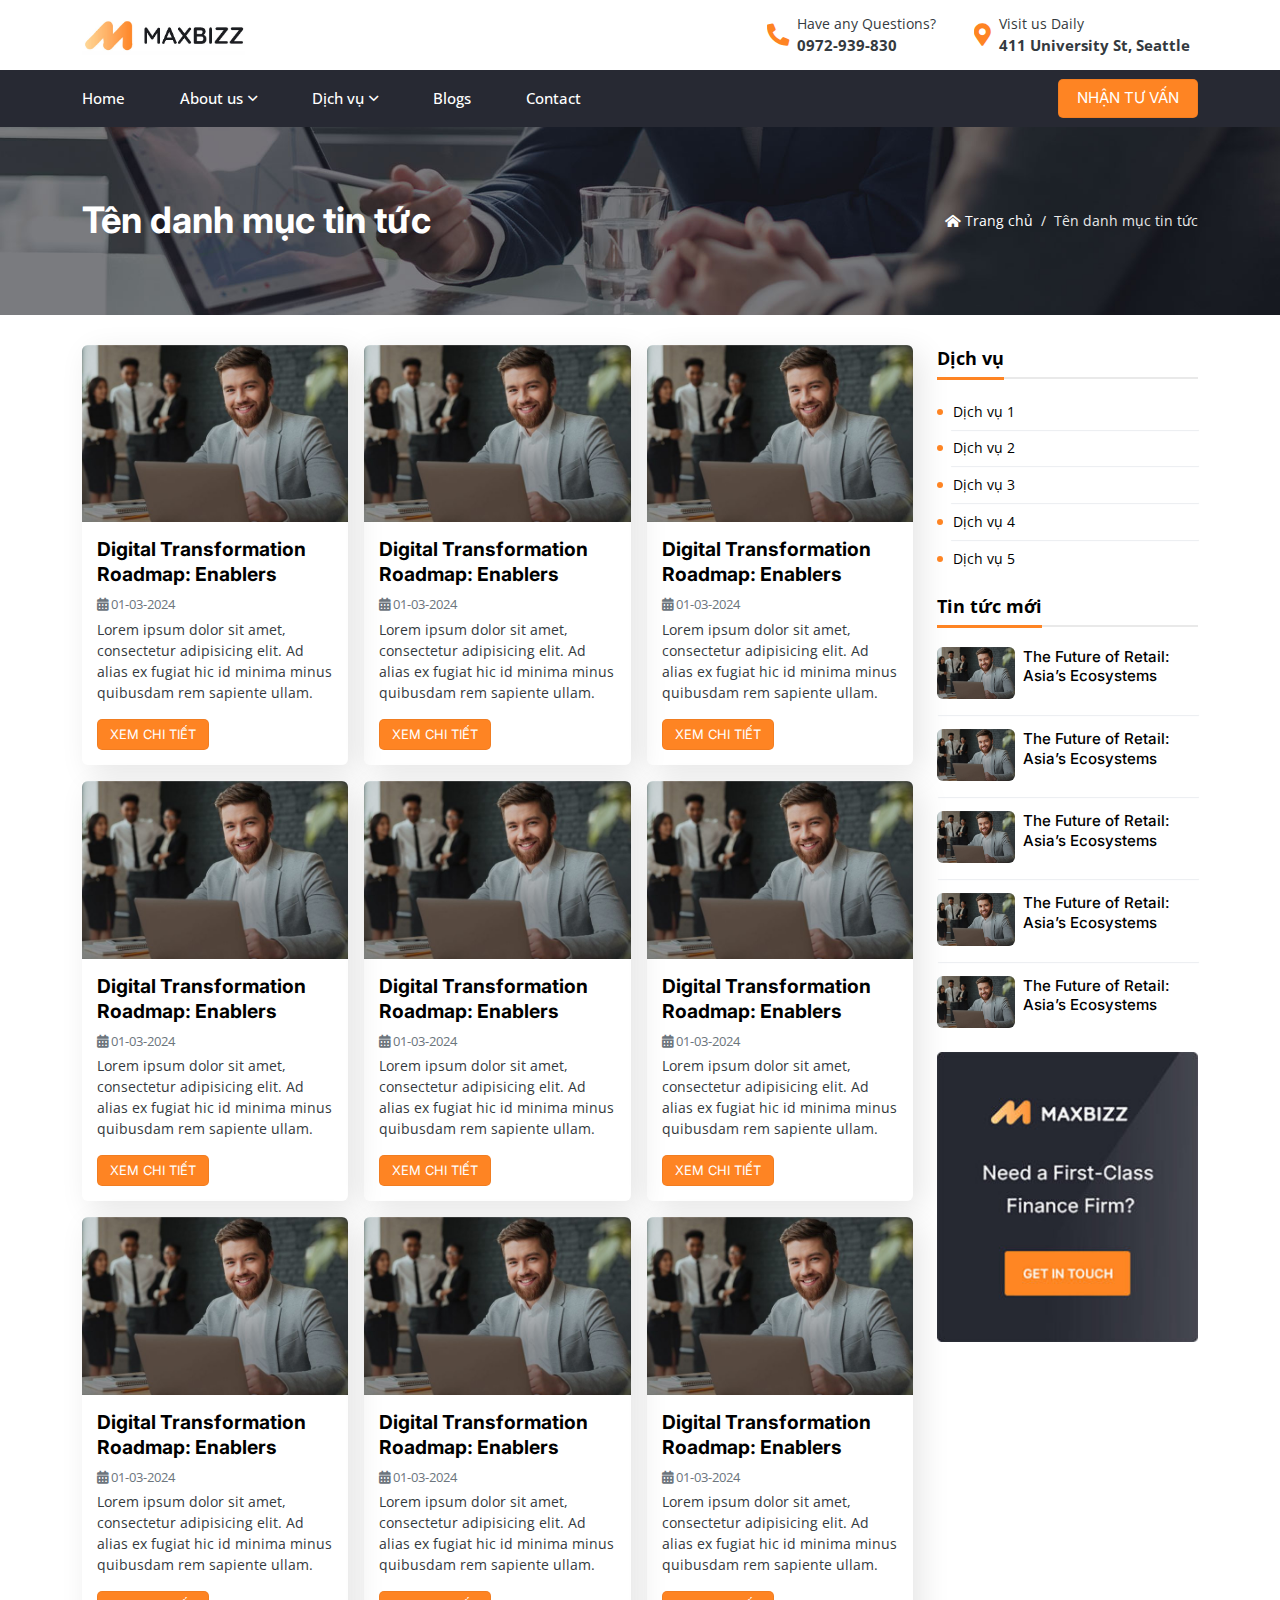
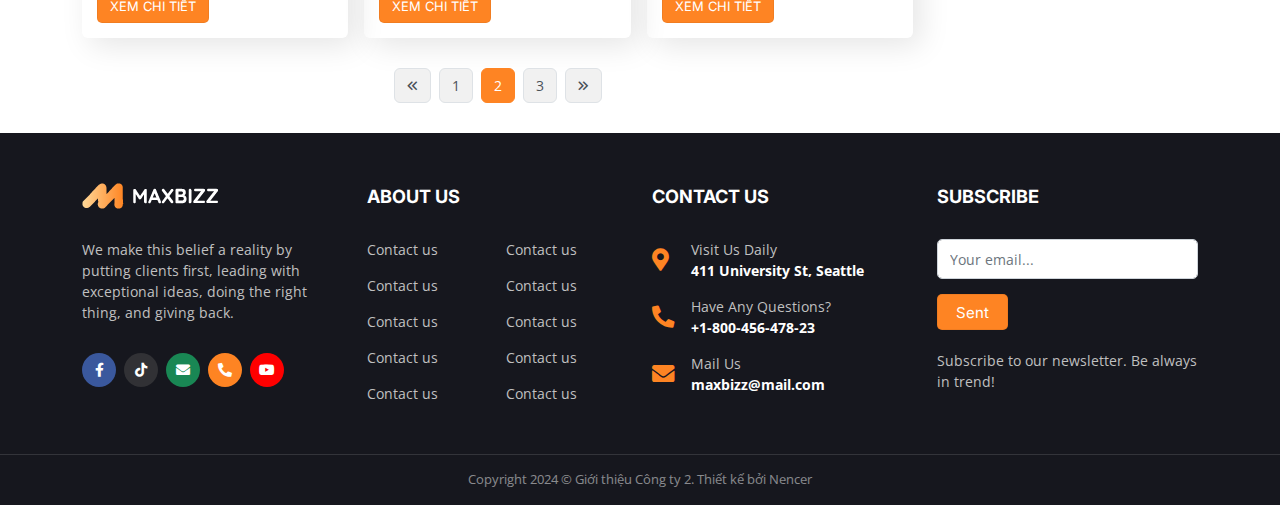
==== danh-muc-tin-tuc.html @ bd9cc983 "Update" ====
<!DOCTYPE html>
<html lang="vi" xmlns="http://www.w3.org/1999/html">
<head>
    <meta charset="UTF-8">
    <meta name="viewport"
          content="width=device-width, user-scalable=no, initial-scale=1.0, maximum-scale=1.0, minimum-scale=1.0">

    <title>Giới thiệu doanh nghiệp</title>
    <meta name="description" content="Giới thiệu doanh nghiệp">
    <meta name="author" content="">

    <meta property="og:title" content="Giới thiệu doanh nghiệp">
    <meta property="og:type" content="website">
    <meta property="og:url" content="">
    <meta property="og:description" content="Giới thiệu doanh nghiệp">
    <meta property="og:image" content="./assets/images/logo.png">

    <link rel="preconnect" href="https://fonts.googleapis.com">
    <link rel="preconnect" href="https://fonts.gstatic.com" crossorigin>
    <link href="https://fonts.googleapis.com/css2?family=Inter:wght@400;700&family=Open+Sans:ital,wght@0,300..800;1,300..800&display=swap"
          rel="stylesheet">


    <link rel="icon" href="./assets/images/favicon.png">
    <link rel="apple-touch-icon" href="./assets/images/favicon.png">
    <link rel="stylesheet" href="./assets/plugins/bootstrap/css/bootstrap.min.css">
    <link rel="stylesheet" href="./assets/plugins/swiper/swiper-bundle.min.css">
    <link rel="stylesheet" href="./assets/plugins/fancybox/fancybox.min.css">
    <link rel="stylesheet" href="./assets/fonts/fontawesome/css/all.min.css">
    <link rel="stylesheet" href="./assets/css/base.css">
    <link rel="stylesheet" href="./assets/css/style.css">
    <link rel="stylesheet" href="./assets/css/responsive.css">

    <style>
        :root {
            --primary-color: #fe8423;
            --primary-hover: #e0741e;
            --primary-rgb: 254, 132, 35;
        }
    </style>
</head>
<body>

<div id="header" class="header">
    <div class="header-top">
        <div class="container">
            <div class="header-inner">
                <div class="header-logo">
                    <a href="" class="d-inline-block align-middle">
                        <img src="./assets/images/logo.jpg" height="40px" class="mw-100" alt="">
                    </a>
                </div>
                <div class="header-contact">
                    <div class="header-contact_item position-relative overflow-hidden">
                        <div class="header-contact_item__icon">
                            <i class="fas fa-phone-alt"></i>
                        </div>
                        <div class="header-contact_item__content">
                            <div class="header-content_item__text">
                                Have any Questions?
                            </div>
                            <div class="header-content_item__title">
                                0972-939-830
                            </div>
                        </div>
                        <a href="" class="stretched-link"></a>
                    </div>
                    <div class="header-contact_item position-relative overflow-hidden">
                        <div class="header-contact_item__icon">
                            <i class="fas fa-map-marker-alt"></i>
                        </div>
                        <div class="header-contact_item__content">
                            <div class="header-content_item__text">
                                Visit us Daily
                            </div>
                            <div class="header-content_item__title">
                                411 University St, Seattle
                            </div>
                        </div>
                        <a href="" class="stretched-link"></a>
                    </div>
                </div>
                <div class="header-hamburger d-flex d-lg-none">
                    <button type="button" class="hamburger-button" id="hamburger-button">
                        <span></span>
                        <span></span>
                        <span></span>
                        <span></span>
                    </button>
                </div>
            </div>
        </div>
    </div>
    <div class="header-bottom">
        <div class="container">
            <div class="hstack justify-content-between">
                <div id="header-navigation" class="header-navigation">
                    <ul>
                        <li>
                            <a href="">Home</a>
                        </li>
                        <li>
                            <a href="">
                                About us
                                <i class="far fa-angle-down"></i>
                            </a>
                            <ul>
                                <li>
                                    <a href="">Our Team</a>
                                </li>
                                <li>
                                    <a href="">Single Team</a>
                                </li>
                            </ul>
                        </li>
                        <li>
                            <a href="">
                                Dịch vụ
                                <i class="far fa-angle-down"></i>
                            </a>
                            <ul>
                                <li>
                                    <a href="">Dịch vụ 1</a>
                                </li>
                                <li>
                                    <a href="">Dịch vụ 2</a>
                                </li>
                                <li>
                                    <a href="">Dịch vụ 3</a>
                                </li>
                                <li>
                                    <a href="">Dịch vụ 4</a>
                                </li>
                                <li>
                                    <a href="">Dịch vụ 5</a>
                                </li>
                            </ul>
                        </li>
                        <li>
                            <a href="">Blogs</a>
                        </li>
                        <li>
                            <a href="">Contact</a>
                        </li>
                    </ul>
                </div>
                <div class="header-button">
                    <a class="button-theme button-theme_primary button-theme_small" href="./lien-he.html">Nhận tư
                        vấn</a>
                </div>
            </div>
        </div>
    </div>
    <div class="header-overlay" id="header-overlay"></div>
</div>

<div id="main" class="main">
    <div class="section-page">
        <div class="section-breadcrumb background-cover"
             style="background-image: url('./assets/images/bg-breadcrumb.jpg')">
            <div class="container">
                <div class="d-flex flex-column flex-lg-row g-3 align-items-center justify-content-between">
                    <div class="section-heading">
                        <div class="heading-title mb-0 text-white">
                            Tên danh mục tin tức
                        </div>
                    </div>
                    <ol class="breadcrumb bg-transparent rounded-0 mb-0 p-0">
                        <li class="breadcrumb-item">
                            <a href="#"><i class="fas fa-home-alt me-1"></i>Trang chủ</a>
                        </li>
                        <li class="breadcrumb-item">
                            Tên danh mục tin tức
                        </li>
                    </ol>
                </div>
            </div>
        </div>
        <div class="section-gap">
            <div class="container">
                <div class="row g-4">
                    <div class="col-lg-9">
                        <div class="row g-3 row-cols-lg-3 row-cols-1 row-cols-sm-2">
                            <div class="col">
                                <div class="article-card">
                                    <div class="card-image">
                                        <div class="ratio ratio-3x2">
                                            <img src="./assets/images/article-1.jpg" class="img-fluid" alt="">
                                        </div>
                                        <a href="" class="stretched-link"></a>
                                    </div>
                                    <div class="card-body">
                                        <div class="card-title">
                                            <a href="" class="d-inline-block align-middle">
                                                Digital Transformation Roadmap: Enablers
                                            </a>
                                        </div>
                                        <div class="card-time mt-1">
                                            <i class="fas fa-calendar-alt"></i>
                                            01-03-2024
                                        </div>
                                        <div class="card-text mt-1">
                                            <p>Lorem ipsum dolor sit amet, consectetur adipisicing elit. Ad alias ex
                                                fugiat
                                                hic id
                                                minima minus quibusdam rem sapiente ullam.
                                            </p>
                                        </div>
                                        <div class="card-button mt-3">
                                            <a href=""
                                               class="button-theme button-theme_primary button-theme_extrasmall">Xem
                                                chi
                                                tiết</a>
                                        </div>
                                    </div>
                                </div>
                            </div>
                            <div class="col">
                                <div class="article-card">
                                    <div class="card-image">
                                        <div class="ratio ratio-3x2">
                                            <img src="./assets/images/article-1.jpg" class="img-fluid" alt="">
                                        </div>
                                        <a href="" class="stretched-link"></a>
                                    </div>
                                    <div class="card-body">
                                        <div class="card-title">
                                            <a href="" class="d-inline-block align-middle">
                                                Digital Transformation Roadmap: Enablers
                                            </a>
                                        </div>
                                        <div class="card-time mt-1">
                                            <i class="fas fa-calendar-alt"></i>
                                            01-03-2024
                                        </div>
                                        <div class="card-text mt-1">
                                            <p>Lorem ipsum dolor sit amet, consectetur adipisicing elit. Ad alias ex
                                                fugiat
                                                hic id
                                                minima minus quibusdam rem sapiente ullam.
                                            </p>
                                        </div>
                                        <div class="card-button mt-3">
                                            <a href=""
                                               class="button-theme button-theme_primary button-theme_extrasmall">Xem
                                                chi
                                                tiết</a>
                                        </div>
                                    </div>
                                </div>
                            </div>
                            <div class="col">
                                <div class="article-card">
                                    <div class="card-image">
                                        <div class="ratio ratio-3x2">
                                            <img src="./assets/images/article-1.jpg" class="img-fluid" alt="">
                                        </div>
                                        <a href="" class="stretched-link"></a>
                                    </div>
                                    <div class="card-body">
                                        <div class="card-title">
                                            <a href="" class="d-inline-block align-middle">
                                                Digital Transformation Roadmap: Enablers
                                            </a>
                                        </div>
                                        <div class="card-time mt-1">
                                            <i class="fas fa-calendar-alt"></i>
                                            01-03-2024
                                        </div>
                                        <div class="card-text mt-1">
                                            <p>Lorem ipsum dolor sit amet, consectetur adipisicing elit. Ad alias ex
                                                fugiat
                                                hic id
                                                minima minus quibusdam rem sapiente ullam.
                                            </p>
                                        </div>
                                        <div class="card-button mt-3">
                                            <a href=""
                                               class="button-theme button-theme_primary button-theme_extrasmall">Xem
                                                chi
                                                tiết</a>
                                        </div>
                                    </div>
                                </div>
                            </div>
                            <div class="col">
                                <div class="article-card">
                                    <div class="card-image">
                                        <div class="ratio ratio-3x2">
                                            <img src="./assets/images/article-1.jpg" class="img-fluid" alt="">
                                        </div>
                                        <a href="" class="stretched-link"></a>
                                    </div>
                                    <div class="card-body">
                                        <div class="card-title">
                                            <a href="" class="d-inline-block align-middle">
                                                Digital Transformation Roadmap: Enablers
                                            </a>
                                        </div>
                                        <div class="card-time mt-1">
                                            <i class="fas fa-calendar-alt"></i>
                                            01-03-2024
                                        </div>
                                        <div class="card-text mt-1">
                                            <p>Lorem ipsum dolor sit amet, consectetur adipisicing elit. Ad alias ex
                                                fugiat
                                                hic id
                                                minima minus quibusdam rem sapiente ullam.
                                            </p>
                                        </div>
                                        <div class="card-button mt-3">
                                            <a href=""
                                               class="button-theme button-theme_primary button-theme_extrasmall">Xem
                                                chi
                                                tiết</a>
                                        </div>
                                    </div>
                                </div>
                            </div>
                            <div class="col">
                                <div class="article-card">
                                    <div class="card-image">
                                        <div class="ratio ratio-3x2">
                                            <img src="./assets/images/article-1.jpg" class="img-fluid" alt="">
                                        </div>
                                        <a href="" class="stretched-link"></a>
                                    </div>
                                    <div class="card-body">
                                        <div class="card-title">
                                            <a href="" class="d-inline-block align-middle">
                                                Digital Transformation Roadmap: Enablers
                                            </a>
                                        </div>
                                        <div class="card-time mt-1">
                                            <i class="fas fa-calendar-alt"></i>
                                            01-03-2024
                                        </div>
                                        <div class="card-text mt-1">
                                            <p>Lorem ipsum dolor sit amet, consectetur adipisicing elit. Ad alias ex
                                                fugiat
                                                hic id
                                                minima minus quibusdam rem sapiente ullam.
                                            </p>
                                        </div>
                                        <div class="card-button mt-3">
                                            <a href=""
                                               class="button-theme button-theme_primary button-theme_extrasmall">Xem
                                                chi
                                                tiết</a>
                                        </div>
                                    </div>
                                </div>
                            </div>
                            <div class="col">
                                <div class="article-card">
                                    <div class="card-image">
                                        <div class="ratio ratio-3x2">
                                            <img src="./assets/images/article-1.jpg" class="img-fluid" alt="">
                                        </div>
                                        <a href="" class="stretched-link"></a>
                                    </div>
                                    <div class="card-body">
                                        <div class="card-title">
                                            <a href="" class="d-inline-block align-middle">
                                                Digital Transformation Roadmap: Enablers
                                            </a>
                                        </div>
                                        <div class="card-time mt-1">
                                            <i class="fas fa-calendar-alt"></i>
                                            01-03-2024
                                        </div>
                                        <div class="card-text mt-1">
                                            <p>Lorem ipsum dolor sit amet, consectetur adipisicing elit. Ad alias ex
                                                fugiat
                                                hic id
                                                minima minus quibusdam rem sapiente ullam.
                                            </p>
                                        </div>
                                        <div class="card-button mt-3">
                                            <a href=""
                                               class="button-theme button-theme_primary button-theme_extrasmall">Xem
                                                chi
                                                tiết</a>
                                        </div>
                                    </div>
                                </div>
                            </div>
                            <div class="col">
                                <div class="article-card">
                                    <div class="card-image">
                                        <div class="ratio ratio-3x2">
                                            <img src="./assets/images/article-1.jpg" class="img-fluid" alt="">
                                        </div>
                                        <a href="" class="stretched-link"></a>
                                    </div>
                                    <div class="card-body">
                                        <div class="card-title">
                                            <a href="" class="d-inline-block align-middle">
                                                Digital Transformation Roadmap: Enablers
                                            </a>
                                        </div>
                                        <div class="card-time mt-1">
                                            <i class="fas fa-calendar-alt"></i>
                                            01-03-2024
                                        </div>
                                        <div class="card-text mt-1">
                                            <p>Lorem ipsum dolor sit amet, consectetur adipisicing elit. Ad alias ex
                                                fugiat
                                                hic id
                                                minima minus quibusdam rem sapiente ullam.
                                            </p>
                                        </div>
                                        <div class="card-button mt-3">
                                            <a href=""
                                               class="button-theme button-theme_primary button-theme_extrasmall">Xem
                                                chi
                                                tiết</a>
                                        </div>
                                    </div>
                                </div>
                            </div>
                            <div class="col">
                                <div class="article-card">
                                    <div class="card-image">
                                        <div class="ratio ratio-3x2">
                                            <img src="./assets/images/article-1.jpg" class="img-fluid" alt="">
                                        </div>
                                        <a href="" class="stretched-link"></a>
                                    </div>
                                    <div class="card-body">
                                        <div class="card-title">
                                            <a href="" class="d-inline-block align-middle">
                                                Digital Transformation Roadmap: Enablers
                                            </a>
                                        </div>
                                        <div class="card-time mt-1">
                                            <i class="fas fa-calendar-alt"></i>
                                            01-03-2024
                                        </div>
                                        <div class="card-text mt-1">
                                            <p>Lorem ipsum dolor sit amet, consectetur adipisicing elit. Ad alias ex
                                                fugiat
                                                hic id
                                                minima minus quibusdam rem sapiente ullam.
                                            </p>
                                        </div>
                                        <div class="card-button mt-3">
                                            <a href=""
                                               class="button-theme button-theme_primary button-theme_extrasmall">Xem
                                                chi
                                                tiết</a>
                                        </div>
                                    </div>
                                </div>
                            </div>
                            <div class="col">
                                <div class="article-card">
                                    <div class="card-image">
                                        <div class="ratio ratio-3x2">
                                            <img src="./assets/images/article-1.jpg" class="img-fluid" alt="">
                                        </div>
                                        <a href="" class="stretched-link"></a>
                                    </div>
                                    <div class="card-body">
                                        <div class="card-title">
                                            <a href="" class="d-inline-block align-middle">
                                                Digital Transformation Roadmap: Enablers
                                            </a>
                                        </div>
                                        <div class="card-time mt-1">
                                            <i class="fas fa-calendar-alt"></i>
                                            01-03-2024
                                        </div>
                                        <div class="card-text mt-1">
                                            <p>Lorem ipsum dolor sit amet, consectetur adipisicing elit. Ad alias ex
                                                fugiat
                                                hic id
                                                minima minus quibusdam rem sapiente ullam.
                                            </p>
                                        </div>
                                        <div class="card-button mt-3">
                                            <a href=""
                                               class="button-theme button-theme_primary button-theme_extrasmall">Xem
                                                chi
                                                tiết</a>
                                        </div>
                                    </div>
                                </div>
                            </div>
                        </div>
                        <div class="section-pagination">
                            <ul class="pagination mb-0">
                                <li class="page-item">
                                    <a class="page-link" href="#">
                                        <i class="far fa-angle-double-left"></i>
                                    </a>
                                </li>
                                <li class="page-item">
                                    <a class="page-link" href="#">
                                        1
                                    </a>
                                </li>
                                <li class="page-item active">
                                    <a class="page-link" href="#">
                                        2
                                    </a>
                                </li>
                                <li class="page-item">
                                    <a class="page-link" href="#">
                                        3
                                    </a>
                                </li>
                                <li class="page-item">
                                    <a class="page-link" href="#">
                                        <i class="far fa-angle-double-right"></i>
                                    </a>
                                </li>
                            </ul>
                        </div>
                    </div>
                    <div class="col-lg-3">
                        <div class="article-sidebar">
                            <div class="sidebar-item">
                                <div class="sidebar-item_title">
                                    <span>
                                        Dịch vụ
                                    </span>
                                </div>
                                <div class="sidebar-item_list">
                                    <div class="sidebar-item_list__item">
                                        <a href="">
                                            Dịch vụ 1
                                        </a>
                                    </div>
                                    <div class="sidebar-item_list__item">
                                        <a href="">
                                            Dịch vụ 2
                                        </a>
                                    </div>
                                    <div class="sidebar-item_list__item">
                                        <a href="">
                                            Dịch vụ 3
                                        </a>
                                    </div>
                                    <div class="sidebar-item_list__item">
                                        <a href="">
                                            Dịch vụ 4
                                        </a>
                                    </div>
                                    <div class="sidebar-item_list__item">
                                        <a href="">
                                            Dịch vụ 5
                                        </a>
                                    </div>
                                </div>
                            </div>
                            <div class="sidebar-item">
                                <div class="sidebar-item_title">
                                    <span>
                                        Tin tức mới
                                    </span>
                                </div>
                                <div class="sidebar-item_list">
                                    <div class="article-card">
                                        <div class="card-image">
                                            <div class="ratio ratio-3x2">
                                                <img src="./assets/images/article-1.jpg" class="img-fluid" alt="">
                                            </div>
                                            <a href="" class="stretched-link"></a>
                                        </div>
                                        <div class="card-body">
                                            <div class="card-title">
                                                <a href="" class="d-inline-block align-middle">
                                                    The Future of Retail: Asia’s Ecosystems
                                                </a>
                                            </div>
                                        </div>
                                    </div>
                                    <div class="article-card">
                                        <div class="card-image">
                                            <div class="ratio ratio-3x2">
                                                <img src="./assets/images/article-1.jpg" class="img-fluid" alt="">
                                            </div>
                                            <a href="" class="stretched-link"></a>
                                        </div>
                                        <div class="card-body">
                                            <div class="card-title">
                                                <a href="" class="d-inline-block align-middle">
                                                    The Future of Retail: Asia’s Ecosystems
                                                </a>
                                            </div>
                                        </div>
                                    </div>
                                    <div class="article-card">
                                        <div class="card-image">
                                            <div class="ratio ratio-3x2">
                                                <img src="./assets/images/article-1.jpg" class="img-fluid" alt="">
                                            </div>
                                            <a href="" class="stretched-link"></a>
                                        </div>
                                        <div class="card-body">
                                            <div class="card-title">
                                                <a href="" class="d-inline-block align-middle">
                                                    The Future of Retail: Asia’s Ecosystems
                                                </a>
                                            </div>
                                        </div>
                                    </div>
                                    <div class="article-card">
                                        <div class="card-image">
                                            <div class="ratio ratio-3x2">
                                                <img src="./assets/images/article-1.jpg" class="img-fluid" alt="">
                                            </div>
                                            <a href="" class="stretched-link"></a>
                                        </div>
                                        <div class="card-body">
                                            <div class="card-title">
                                                <a href="" class="d-inline-block align-middle">
                                                    The Future of Retail: Asia’s Ecosystems
                                                </a>
                                            </div>
                                        </div>
                                    </div>
                                    <div class="article-card">
                                        <div class="card-image">
                                            <div class="ratio ratio-3x2">
                                                <img src="./assets/images/article-1.jpg" class="img-fluid" alt="">
                                            </div>
                                            <a href="" class="stretched-link"></a>
                                        </div>
                                        <div class="card-body">
                                            <div class="card-title">
                                                <a href="" class="d-inline-block align-middle">
                                                    The Future of Retail: Asia’s Ecosystems
                                                </a>
                                            </div>
                                        </div>
                                    </div>
                                </div>
                            </div>
                            <div class="sidebar-item">
                                <a href="" class="d-inline-block align-middle w-100">
                                    <img src="./assets/images/banner-widget-270x300.jpg" class="img-fluid w-100" alt="">
                                </a>
                            </div>
                        </div>
                    </div>
                </div>
            </div>
        </div>
    </div>
</div>

<footer id="footer" class="footer">
    <div class="footer-top">
        <div class="container">
            <div class="row g-4">
                <div class="col-lg-3">
                    <div class="footer-item">
                        <div class="footer-logo">
                            <a href="" class="d-inline-block align-middle">
                                <img src="./assets/images/logo-footer.png" class="img-fluid" alt="">
                            </a>
                        </div>
                        <div class="footer-text">
                            We make this belief a reality by putting clients first, leading with exceptional ideas,
                            doing the right thing, and giving back.
                        </div>
                        <div class="footer-social">
                            <a href="" class="footer-social_item footer-social_facebook">
                                <i class="fab fa-facebook-f"></i>
                            </a>
                            <a href="" class="footer-social_item footer-social_tiktok">
                                <i class="fab fa-tiktok"></i>
                            </a>
                            <a href="" class="footer-social_item footer-social_envelope">
                                <i class="fas fa-envelope"></i>
                            </a>
                            <a href="" class="footer-social_item footer-social_phone">
                                <i class="fas fa-phone-alt"></i>
                            </a>
                            <a href="" class="footer-social_item footer-social_youtube">
                                <i class="fab fa-youtube"></i>
                            </a>
                        </div>
                    </div>
                </div>
                <div class="col-lg-3 col-6">
                    <div class="footer-item">
                        <div class="footer-title">
                            About us
                        </div>
                        <div class="row g-3">
                            <div class="col-lg-6">
                                <div class="footer-list">
                                    <a href="" class="d-inline-block align-middle footer-list_item">
                                        Contact us
                                    </a>
                                    <a href="" class="d-inline-block align-middle footer-list_item">
                                        Contact us
                                    </a>
                                    <a href="" class="d-inline-block align-middle footer-list_item">
                                        Contact us
                                    </a>
                                    <a href="" class="d-inline-block align-middle footer-list_item">
                                        Contact us
                                    </a>
                                    <a href="" class="d-inline-block align-middle footer-list_item">
                                        Contact us
                                    </a>
                                </div>
                            </div>
                            <div class="col-lg-6">
                                <div class="footer-list">
                                    <a href="" class="d-inline-block align-middle footer-list_item">
                                        Contact us
                                    </a>
                                    <a href="" class="d-inline-block align-middle footer-list_item">
                                        Contact us
                                    </a>
                                    <a href="" class="d-inline-block align-middle footer-list_item">
                                        Contact us
                                    </a>
                                    <a href="" class="d-inline-block align-middle footer-list_item">
                                        Contact us
                                    </a>
                                    <a href="" class="d-inline-block align-middle footer-list_item">
                                        Contact us
                                    </a>
                                </div>
                            </div>
                        </div>
                    </div>
                </div>
                <div class="col-lg-3 col-6">
                    <div class="footer-item">
                        <div class="footer-title">
                            Contact us
                        </div>
                        <div class="footer-contact">
                            <a href="" class="footer-contact_item">
                                <span class="footer-contact_item__icon">
                                    <i class="fas fa-map-marker-alt"></i>
                                </span>
                                <span class="footer-contact_item__content">
                                    <span class="footer-contact_item__title">
                                        Visit Us Daily
                                    </span>
                                    <span class="footer-contact_item__value">
                                        411 University St, Seattle
                                    </span>
                                </span>
                            </a>
                            <a href="" class="footer-contact_item">
                                <span class="footer-contact_item__icon">
                                    <i class="fas fa-phone-alt"></i>
                                </span>
                                <span class="footer-contact_item__content">
                                    <span class="footer-contact_item__title">
                                        Have Any Questions?
                                    </span>
                                    <span class="footer-contact_item__value">
                                        +1-800-456-478-23
                                    </span>
                                </span>
                            </a>
                            <a href="" class="footer-contact_item">
                                <span class="footer-contact_item__icon">
                                    <i class="fas fa-envelope"></i>
                                </span>
                                <span class="footer-contact_item__content">
                                    <span class="footer-contact_item__title">
                                        Mail Us
                                    </span>
                                    <span class="footer-contact_item__value">
                                        maxbizz@mail.com
                                    </span>
                                </span>
                            </a>
                        </div>
                    </div>
                </div>
                <div class="col-lg-3">
                    <div class="footer-item">
                        <div class="footer-title">
                            SUBSCRIBE
                        </div>
                        <div class="footer-form">
                            <form action="">
                                <input type="text" class="form-control" placeholder="Your email...">
                                <button type="submit"
                                        class="button-theme button-theme_primary button-theme_small text-capitalize">
                                    Sent
                                </button>
                            </form>
                        </div>
                        <div class="footer-text">
                            Subscribe to our newsletter. Be always in trend!
                        </div>
                    </div>
                </div>
            </div>
        </div>
    </div>
    <div class="footer-bottom">
        <div class="container">
            <div class="footer-copyright">
                Copyright 2024 © Giới thiệu Công ty 2. Thiết kế bởi <a href="" class="color-inherit">Nencer</a>
            </div>
        </div>
    </div>
</footer>

<script type="text/javascript" src="./assets/plugins/jquery.min.js"></script>
<script type="text/javascript"
        src="./assets/plugins/bootstrap/js/bootstrap.bundle.min.js"></script>
<script type="text/javascript" src="./assets/plugins/swiper/swiper-bundle.min.js"></script>
<script type="text/javascript" src="./assets/plugins/fancybox/fancybox.min.js"></script>
<script type="text/javascript" src="./assets/plugins/isotope.min.js"></script>
<script type="text/javascript" src="./assets/js/app.js"></script>
</body>
</html>
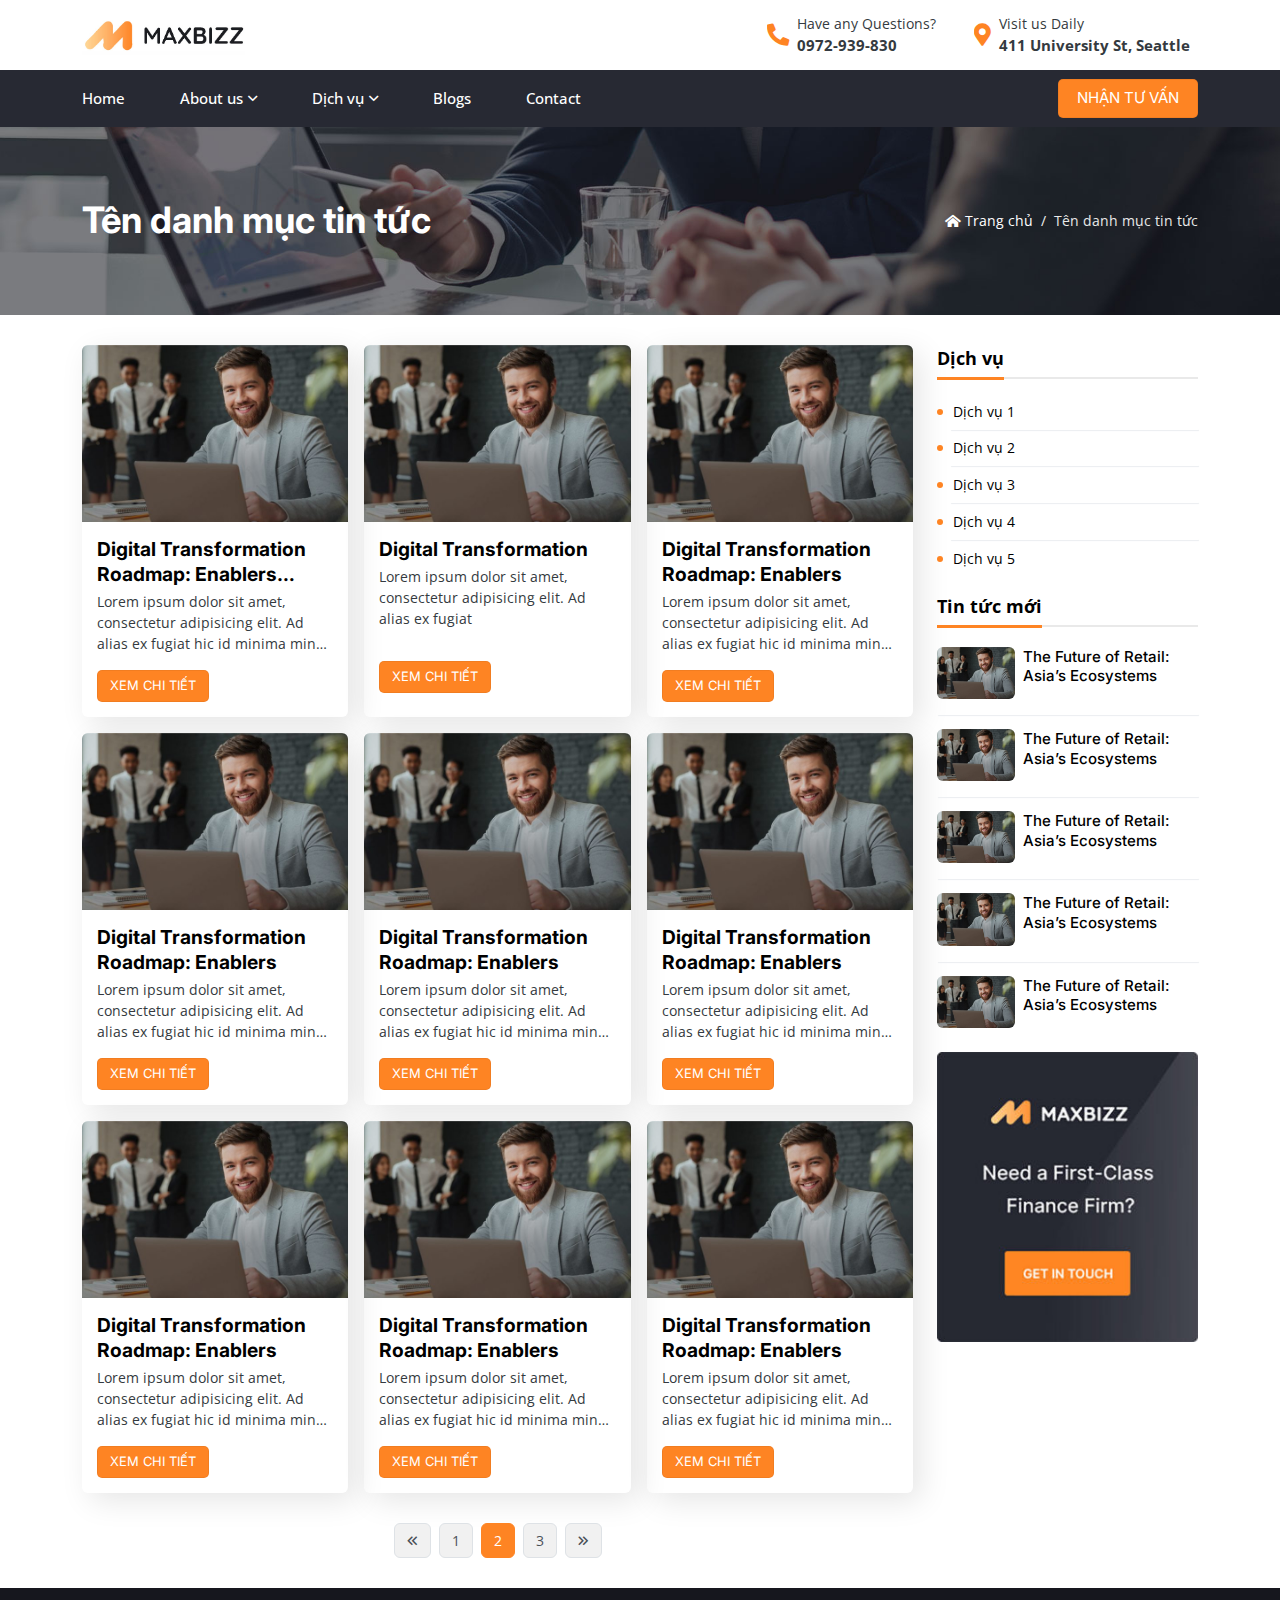
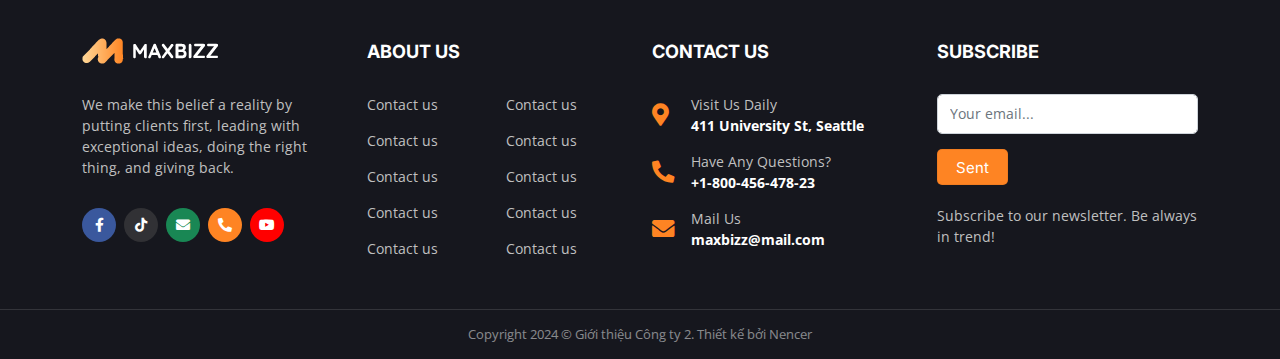
==== commit 183a21bb: "Update" ====
--- a/danh-muc-tin-tuc.html
+++ b/danh-muc-tin-tuc.html
@@ -1,814 +1,782 @@
 <!DOCTYPE html>
 <html lang="vi" xmlns="http://www.w3.org/1999/html">
 <head>
-    <meta charset="UTF-8">
-    <meta name="viewport"
-          content="width=device-width, user-scalable=no, initial-scale=1.0, maximum-scale=1.0, minimum-scale=1.0">
-
-    <title>Giới thiệu doanh nghiệp</title>
-    <meta name="description" content="Giới thiệu doanh nghiệp">
-    <meta name="author" content="">
-
-    <meta property="og:title" content="Giới thiệu doanh nghiệp">
-    <meta property="og:type" content="website">
-    <meta property="og:url" content="">
-    <meta property="og:description" content="Giới thiệu doanh nghiệp">
-    <meta property="og:image" content="./assets/images/logo.png">
-
-    <link rel="preconnect" href="https://fonts.googleapis.com">
-    <link rel="preconnect" href="https://fonts.gstatic.com" crossorigin>
-    <link href="https://fonts.googleapis.com/css2?family=Inter:wght@400;700&family=Open+Sans:ital,wght@0,300..800;1,300..800&display=swap"
-          rel="stylesheet">
-
-
-    <link rel="icon" href="./assets/images/favicon.png">
-    <link rel="apple-touch-icon" href="./assets/images/favicon.png">
-    <link rel="stylesheet" href="./assets/plugins/bootstrap/css/bootstrap.min.css">
-    <link rel="stylesheet" href="./assets/plugins/swiper/swiper-bundle.min.css">
-    <link rel="stylesheet" href="./assets/plugins/fancybox/fancybox.min.css">
-    <link rel="stylesheet" href="./assets/fonts/fontawesome/css/all.min.css">
-    <link rel="stylesheet" href="./assets/css/base.css">
-    <link rel="stylesheet" href="./assets/css/style.css">
-    <link rel="stylesheet" href="./assets/css/responsive.css">
-
-    <style>
-        :root {
-            --primary-color: #fe8423;
-            --primary-hover: #e0741e;
-            --primary-rgb: 254, 132, 35;
-        }
-    </style>
+	<meta charset="UTF-8">
+	<meta name="viewport"
+	      content="width=device-width, user-scalable=no, initial-scale=1.0, maximum-scale=1.0, minimum-scale=1.0">
+
+	<title>Giới thiệu doanh nghiệp</title>
+	<meta name="description" content="Giới thiệu doanh nghiệp">
+	<meta name="author" content="">
+
+	<meta property="og:title" content="Giới thiệu doanh nghiệp">
+	<meta property="og:type" content="website">
+	<meta property="og:url" content="">
+	<meta property="og:description" content="Giới thiệu doanh nghiệp">
+	<meta property="og:image" content="./assets/images/logo.png">
+
+	<link rel="preconnect" href="https://fonts.googleapis.com">
+	<link rel="preconnect" href="https://fonts.gstatic.com" crossorigin>
+	<link href="https://fonts.googleapis.com/css2?family=Inter:wght@400;700&family=Open+Sans:ital,wght@0,300..800;1,300..800&display=swap"
+	      rel="stylesheet">
+
+
+	<link rel="icon" href="./assets/images/favicon.png">
+	<link rel="apple-touch-icon" href="./assets/images/favicon.png">
+	<link rel="stylesheet" href="./assets/plugins/bootstrap/css/bootstrap.min.css">
+	<link rel="stylesheet" href="./assets/plugins/swiper/swiper-bundle.min.css">
+	<link rel="stylesheet" href="./assets/plugins/fancybox/fancybox.min.css">
+	<link rel="stylesheet" href="./assets/fonts/fontawesome/css/all.min.css">
+	<link rel="stylesheet" href="./assets/css/base.css">
+	<link rel="stylesheet" href="./assets/css/style.css">
+	<link rel="stylesheet" href="./assets/css/responsive.css">
+
+	<style>
+		:root {
+			--primary-color: #fe8423;
+			--primary-hover: #e0741e;
+			--primary-rgb: 254, 132, 35;
+		}
+	</style>
 </head>
 <body>
 
 <div id="header" class="header">
-    <div class="header-top">
-        <div class="container">
-            <div class="header-inner">
-                <div class="header-logo">
-                    <a href="" class="d-inline-block align-middle">
-                        <img src="./assets/images/logo.jpg" height="40px" class="mw-100" alt="">
-                    </a>
-                </div>
-                <div class="header-contact">
-                    <div class="header-contact_item position-relative overflow-hidden">
-                        <div class="header-contact_item__icon">
-                            <i class="fas fa-phone-alt"></i>
-                        </div>
-                        <div class="header-contact_item__content">
-                            <div class="header-content_item__text">
-                                Have any Questions?
-                            </div>
-                            <div class="header-content_item__title">
-                                0972-939-830
-                            </div>
-                        </div>
-                        <a href="" class="stretched-link"></a>
-                    </div>
-                    <div class="header-contact_item position-relative overflow-hidden">
-                        <div class="header-contact_item__icon">
-                            <i class="fas fa-map-marker-alt"></i>
-                        </div>
-                        <div class="header-contact_item__content">
-                            <div class="header-content_item__text">
-                                Visit us Daily
-                            </div>
-                            <div class="header-content_item__title">
-                                411 University St, Seattle
-                            </div>
-                        </div>
-                        <a href="" class="stretched-link"></a>
-                    </div>
-                </div>
-                <div class="header-hamburger d-flex d-lg-none">
-                    <button type="button" class="hamburger-button" id="hamburger-button">
-                        <span></span>
-                        <span></span>
-                        <span></span>
-                        <span></span>
-                    </button>
-                </div>
-            </div>
-        </div>
-    </div>
-    <div class="header-bottom">
-        <div class="container">
-            <div class="hstack justify-content-between">
-                <div id="header-navigation" class="header-navigation">
-                    <ul>
-                        <li>
-                            <a href="">Home</a>
-                        </li>
-                        <li>
-                            <a href="">
-                                About us
-                                <i class="far fa-angle-down"></i>
-                            </a>
-                            <ul>
-                                <li>
-                                    <a href="">Our Team</a>
-                                </li>
-                                <li>
-                                    <a href="">Single Team</a>
-                                </li>
-                            </ul>
-                        </li>
-                        <li>
-                            <a href="">
-                                Dịch vụ
-                                <i class="far fa-angle-down"></i>
-                            </a>
-                            <ul>
-                                <li>
-                                    <a href="">Dịch vụ 1</a>
-                                </li>
-                                <li>
-                                    <a href="">Dịch vụ 2</a>
-                                </li>
-                                <li>
-                                    <a href="">Dịch vụ 3</a>
-                                </li>
-                                <li>
-                                    <a href="">Dịch vụ 4</a>
-                                </li>
-                                <li>
-                                    <a href="">Dịch vụ 5</a>
-                                </li>
-                            </ul>
-                        </li>
-                        <li>
-                            <a href="">Blogs</a>
-                        </li>
-                        <li>
-                            <a href="">Contact</a>
-                        </li>
-                    </ul>
-                </div>
-                <div class="header-button">
-                    <a class="button-theme button-theme_primary button-theme_small" href="./lien-he.html">Nhận tư
-                        vấn</a>
-                </div>
-            </div>
-        </div>
-    </div>
-    <div class="header-overlay" id="header-overlay"></div>
+	<div class="header-top">
+		<div class="container">
+			<div class="header-inner">
+				<div class="header-logo">
+					<a href="" class="d-inline-block align-middle">
+						<img src="./assets/images/logo.jpg" height="40px" class="mw-100" alt="">
+					</a>
+				</div>
+				<div class="header-contact">
+					<div class="header-contact_item position-relative overflow-hidden">
+						<div class="header-contact_item__icon">
+							<i class="fas fa-phone-alt"></i>
+						</div>
+						<div class="header-contact_item__content">
+							<div class="header-content_item__text">
+								Have any Questions?
+							</div>
+							<div class="header-content_item__title">
+								0972-939-830
+							</div>
+						</div>
+						<a href="" class="stretched-link"></a>
+					</div>
+					<div class="header-contact_item position-relative overflow-hidden">
+						<div class="header-contact_item__icon">
+							<i class="fas fa-map-marker-alt"></i>
+						</div>
+						<div class="header-contact_item__content">
+							<div class="header-content_item__text">
+								Visit us Daily
+							</div>
+							<div class="header-content_item__title">
+								411 University St, Seattle
+							</div>
+						</div>
+						<a href="" class="stretched-link"></a>
+					</div>
+				</div>
+				<div class="header-hamburger d-flex d-lg-none">
+					<button type="button" class="hamburger-button" id="hamburger-button">
+						<span></span>
+						<span></span>
+						<span></span>
+						<span></span>
+					</button>
+				</div>
+			</div>
+		</div>
+	</div>
+	<div class="header-bottom">
+		<div class="container">
+			<div class="hstack justify-content-between">
+				<div id="header-navigation" class="header-navigation">
+					<ul>
+						<li>
+							<a href="">Home</a>
+						</li>
+						<li>
+							<a href="">
+								About us
+								<i class="far fa-angle-down"></i>
+							</a>
+							<ul>
+								<li>
+									<a href="">Our Team</a>
+								</li>
+								<li>
+									<a href="">Single Team</a>
+								</li>
+							</ul>
+						</li>
+						<li>
+							<a href="">
+								Dịch vụ
+								<i class="far fa-angle-down"></i>
+							</a>
+							<ul>
+								<li>
+									<a href="">Dịch vụ 1</a>
+								</li>
+								<li>
+									<a href="">Dịch vụ 2</a>
+								</li>
+								<li>
+									<a href="">Dịch vụ 3</a>
+								</li>
+								<li>
+									<a href="">Dịch vụ 4</a>
+								</li>
+								<li>
+									<a href="">Dịch vụ 5</a>
+								</li>
+							</ul>
+						</li>
+						<li>
+							<a href="">Blogs</a>
+						</li>
+						<li>
+							<a href="">Contact</a>
+						</li>
+					</ul>
+				</div>
+				<div class="header-button">
+					<a class="button-theme button-theme_primary button-theme_small" href="./lien-he.html">Nhận tư
+					                                                                                      vấn</a>
+				</div>
+			</div>
+		</div>
+	</div>
+	<div class="header-overlay" id="header-overlay"></div>
 </div>
 
 <div id="main" class="main">
-    <div class="section-page">
-        <div class="section-breadcrumb background-cover"
-             style="background-image: url('./assets/images/bg-breadcrumb.jpg')">
-            <div class="container">
-                <div class="d-flex flex-column flex-lg-row g-3 align-items-center justify-content-between">
-                    <div class="section-heading">
-                        <div class="heading-title mb-0 text-white">
-                            Tên danh mục tin tức
-                        </div>
-                    </div>
-                    <ol class="breadcrumb bg-transparent rounded-0 mb-0 p-0">
-                        <li class="breadcrumb-item">
-                            <a href="#"><i class="fas fa-home-alt me-1"></i>Trang chủ</a>
-                        </li>
-                        <li class="breadcrumb-item">
-                            Tên danh mục tin tức
-                        </li>
-                    </ol>
-                </div>
-            </div>
-        </div>
-        <div class="section-gap">
-            <div class="container">
-                <div class="row g-4">
-                    <div class="col-lg-9">
-                        <div class="row g-3 row-cols-lg-3 row-cols-1 row-cols-sm-2">
-                            <div class="col">
-                                <div class="article-card">
-                                    <div class="card-image">
-                                        <div class="ratio ratio-3x2">
-                                            <img src="./assets/images/article-1.jpg" class="img-fluid" alt="">
-                                        </div>
-                                        <a href="" class="stretched-link"></a>
-                                    </div>
-                                    <div class="card-body">
-                                        <div class="card-title">
-                                            <a href="" class="d-inline-block align-middle">
-                                                Digital Transformation Roadmap: Enablers
-                                            </a>
-                                        </div>
-                                        <div class="card-time mt-1">
-                                            <i class="fas fa-calendar-alt"></i>
-                                            01-03-2024
-                                        </div>
-                                        <div class="card-text mt-1">
-                                            <p>Lorem ipsum dolor sit amet, consectetur adipisicing elit. Ad alias ex
-                                                fugiat
-                                                hic id
-                                                minima minus quibusdam rem sapiente ullam.
-                                            </p>
-                                        </div>
-                                        <div class="card-button mt-3">
-                                            <a href=""
-                                               class="button-theme button-theme_primary button-theme_extrasmall">Xem
-                                                chi
-                                                tiết</a>
-                                        </div>
-                                    </div>
-                                </div>
-                            </div>
-                            <div class="col">
-                                <div class="article-card">
-                                    <div class="card-image">
-                                        <div class="ratio ratio-3x2">
-                                            <img src="./assets/images/article-1.jpg" class="img-fluid" alt="">
-                                        </div>
-                                        <a href="" class="stretched-link"></a>
-                                    </div>
-                                    <div class="card-body">
-                                        <div class="card-title">
-                                            <a href="" class="d-inline-block align-middle">
-                                                Digital Transformation Roadmap: Enablers
-                                            </a>
-                                        </div>
-                                        <div class="card-time mt-1">
-                                            <i class="fas fa-calendar-alt"></i>
-                                            01-03-2024
-                                        </div>
-                                        <div class="card-text mt-1">
-                                            <p>Lorem ipsum dolor sit amet, consectetur adipisicing elit. Ad alias ex
-                                                fugiat
-                                                hic id
-                                                minima minus quibusdam rem sapiente ullam.
-                                            </p>
-                                        </div>
-                                        <div class="card-button mt-3">
-                                            <a href=""
-                                               class="button-theme button-theme_primary button-theme_extrasmall">Xem
-                                                chi
-                                                tiết</a>
-                                        </div>
-                                    </div>
-                                </div>
-                            </div>
-                            <div class="col">
-                                <div class="article-card">
-                                    <div class="card-image">
-                                        <div class="ratio ratio-3x2">
-                                            <img src="./assets/images/article-1.jpg" class="img-fluid" alt="">
-                                        </div>
-                                        <a href="" class="stretched-link"></a>
-                                    </div>
-                                    <div class="card-body">
-                                        <div class="card-title">
-                                            <a href="" class="d-inline-block align-middle">
-                                                Digital Transformation Roadmap: Enablers
-                                            </a>
-                                        </div>
-                                        <div class="card-time mt-1">
-                                            <i class="fas fa-calendar-alt"></i>
-                                            01-03-2024
-                                        </div>
-                                        <div class="card-text mt-1">
-                                            <p>Lorem ipsum dolor sit amet, consectetur adipisicing elit. Ad alias ex
-                                                fugiat
-                                                hic id
-                                                minima minus quibusdam rem sapiente ullam.
-                                            </p>
-                                        </div>
-                                        <div class="card-button mt-3">
-                                            <a href=""
-                                               class="button-theme button-theme_primary button-theme_extrasmall">Xem
-                                                chi
-                                                tiết</a>
-                                        </div>
-                                    </div>
-                                </div>
-                            </div>
-                            <div class="col">
-                                <div class="article-card">
-                                    <div class="card-image">
-                                        <div class="ratio ratio-3x2">
-                                            <img src="./assets/images/article-1.jpg" class="img-fluid" alt="">
-                                        </div>
-                                        <a href="" class="stretched-link"></a>
-                                    </div>
-                                    <div class="card-body">
-                                        <div class="card-title">
-                                            <a href="" class="d-inline-block align-middle">
-                                                Digital Transformation Roadmap: Enablers
-                                            </a>
-                                        </div>
-                                        <div class="card-time mt-1">
-                                            <i class="fas fa-calendar-alt"></i>
-                                            01-03-2024
-                                        </div>
-                                        <div class="card-text mt-1">
-                                            <p>Lorem ipsum dolor sit amet, consectetur adipisicing elit. Ad alias ex
-                                                fugiat
-                                                hic id
-                                                minima minus quibusdam rem sapiente ullam.
-                                            </p>
-                                        </div>
-                                        <div class="card-button mt-3">
-                                            <a href=""
-                                               class="button-theme button-theme_primary button-theme_extrasmall">Xem
-                                                chi
-                                                tiết</a>
-                                        </div>
-                                    </div>
-                                </div>
-                            </div>
-                            <div class="col">
-                                <div class="article-card">
-                                    <div class="card-image">
-                                        <div class="ratio ratio-3x2">
-                                            <img src="./assets/images/article-1.jpg" class="img-fluid" alt="">
-                                        </div>
-                                        <a href="" class="stretched-link"></a>
-                                    </div>
-                                    <div class="card-body">
-                                        <div class="card-title">
-                                            <a href="" class="d-inline-block align-middle">
-                                                Digital Transformation Roadmap: Enablers
-                                            </a>
-                                        </div>
-                                        <div class="card-time mt-1">
-                                            <i class="fas fa-calendar-alt"></i>
-                                            01-03-2024
-                                        </div>
-                                        <div class="card-text mt-1">
-                                            <p>Lorem ipsum dolor sit amet, consectetur adipisicing elit. Ad alias ex
-                                                fugiat
-                                                hic id
-                                                minima minus quibusdam rem sapiente ullam.
-                                            </p>
-                                        </div>
-                                        <div class="card-button mt-3">
-                                            <a href=""
-                                               class="button-theme button-theme_primary button-theme_extrasmall">Xem
-                                                chi
-                                                tiết</a>
-                                        </div>
-                                    </div>
-                                </div>
-                            </div>
-                            <div class="col">
-                                <div class="article-card">
-                                    <div class="card-image">
-                                        <div class="ratio ratio-3x2">
-                                            <img src="./assets/images/article-1.jpg" class="img-fluid" alt="">
-                                        </div>
-                                        <a href="" class="stretched-link"></a>
-                                    </div>
-                                    <div class="card-body">
-                                        <div class="card-title">
-                                            <a href="" class="d-inline-block align-middle">
-                                                Digital Transformation Roadmap: Enablers
-                                            </a>
-                                        </div>
-                                        <div class="card-time mt-1">
-                                            <i class="fas fa-calendar-alt"></i>
-                                            01-03-2024
-                                        </div>
-                                        <div class="card-text mt-1">
-                                            <p>Lorem ipsum dolor sit amet, consectetur adipisicing elit. Ad alias ex
-                                                fugiat
-                                                hic id
-                                                minima minus quibusdam rem sapiente ullam.
-                                            </p>
-                                        </div>
-                                        <div class="card-button mt-3">
-                                            <a href=""
-                                               class="button-theme button-theme_primary button-theme_extrasmall">Xem
-                                                chi
-                                                tiết</a>
-                                        </div>
-                                    </div>
-                                </div>
-                            </div>
-                            <div class="col">
-                                <div class="article-card">
-                                    <div class="card-image">
-                                        <div class="ratio ratio-3x2">
-                                            <img src="./assets/images/article-1.jpg" class="img-fluid" alt="">
-                                        </div>
-                                        <a href="" class="stretched-link"></a>
-                                    </div>
-                                    <div class="card-body">
-                                        <div class="card-title">
-                                            <a href="" class="d-inline-block align-middle">
-                                                Digital Transformation Roadmap: Enablers
-                                            </a>
-                                        </div>
-                                        <div class="card-time mt-1">
-                                            <i class="fas fa-calendar-alt"></i>
-                                            01-03-2024
-                                        </div>
-                                        <div class="card-text mt-1">
-                                            <p>Lorem ipsum dolor sit amet, consectetur adipisicing elit. Ad alias ex
-                                                fugiat
-                                                hic id
-                                                minima minus quibusdam rem sapiente ullam.
-                                            </p>
-                                        </div>
-                                        <div class="card-button mt-3">
-                                            <a href=""
-                                               class="button-theme button-theme_primary button-theme_extrasmall">Xem
-                                                chi
-                                                tiết</a>
-                                        </div>
-                                    </div>
-                                </div>
-                            </div>
-                            <div class="col">
-                                <div class="article-card">
-                                    <div class="card-image">
-                                        <div class="ratio ratio-3x2">
-                                            <img src="./assets/images/article-1.jpg" class="img-fluid" alt="">
-                                        </div>
-                                        <a href="" class="stretched-link"></a>
-                                    </div>
-                                    <div class="card-body">
-                                        <div class="card-title">
-                                            <a href="" class="d-inline-block align-middle">
-                                                Digital Transformation Roadmap: Enablers
-                                            </a>
-                                        </div>
-                                        <div class="card-time mt-1">
-                                            <i class="fas fa-calendar-alt"></i>
-                                            01-03-2024
-                                        </div>
-                                        <div class="card-text mt-1">
-                                            <p>Lorem ipsum dolor sit amet, consectetur adipisicing elit. Ad alias ex
-                                                fugiat
-                                                hic id
-                                                minima minus quibusdam rem sapiente ullam.
-                                            </p>
-                                        </div>
-                                        <div class="card-button mt-3">
-                                            <a href=""
-                                               class="button-theme button-theme_primary button-theme_extrasmall">Xem
-                                                chi
-                                                tiết</a>
-                                        </div>
-                                    </div>
-                                </div>
-                            </div>
-                            <div class="col">
-                                <div class="article-card">
-                                    <div class="card-image">
-                                        <div class="ratio ratio-3x2">
-                                            <img src="./assets/images/article-1.jpg" class="img-fluid" alt="">
-                                        </div>
-                                        <a href="" class="stretched-link"></a>
-                                    </div>
-                                    <div class="card-body">
-                                        <div class="card-title">
-                                            <a href="" class="d-inline-block align-middle">
-                                                Digital Transformation Roadmap: Enablers
-                                            </a>
-                                        </div>
-                                        <div class="card-time mt-1">
-                                            <i class="fas fa-calendar-alt"></i>
-                                            01-03-2024
-                                        </div>
-                                        <div class="card-text mt-1">
-                                            <p>Lorem ipsum dolor sit amet, consectetur adipisicing elit. Ad alias ex
-                                                fugiat
-                                                hic id
-                                                minima minus quibusdam rem sapiente ullam.
-                                            </p>
-                                        </div>
-                                        <div class="card-button mt-3">
-                                            <a href=""
-                                               class="button-theme button-theme_primary button-theme_extrasmall">Xem
-                                                chi
-                                                tiết</a>
-                                        </div>
-                                    </div>
-                                </div>
-                            </div>
-                        </div>
-                        <div class="section-pagination">
-                            <ul class="pagination mb-0">
-                                <li class="page-item">
-                                    <a class="page-link" href="#">
-                                        <i class="far fa-angle-double-left"></i>
-                                    </a>
-                                </li>
-                                <li class="page-item">
-                                    <a class="page-link" href="#">
-                                        1
-                                    </a>
-                                </li>
-                                <li class="page-item active">
-                                    <a class="page-link" href="#">
-                                        2
-                                    </a>
-                                </li>
-                                <li class="page-item">
-                                    <a class="page-link" href="#">
-                                        3
-                                    </a>
-                                </li>
-                                <li class="page-item">
-                                    <a class="page-link" href="#">
-                                        <i class="far fa-angle-double-right"></i>
-                                    </a>
-                                </li>
-                            </ul>
-                        </div>
-                    </div>
-                    <div class="col-lg-3">
-                        <div class="article-sidebar">
-                            <div class="sidebar-item">
-                                <div class="sidebar-item_title">
-                                    <span>
-                                        Dịch vụ
-                                    </span>
-                                </div>
-                                <div class="sidebar-item_list">
-                                    <div class="sidebar-item_list__item">
-                                        <a href="">
-                                            Dịch vụ 1
-                                        </a>
-                                    </div>
-                                    <div class="sidebar-item_list__item">
-                                        <a href="">
-                                            Dịch vụ 2
-                                        </a>
-                                    </div>
-                                    <div class="sidebar-item_list__item">
-                                        <a href="">
-                                            Dịch vụ 3
-                                        </a>
-                                    </div>
-                                    <div class="sidebar-item_list__item">
-                                        <a href="">
-                                            Dịch vụ 4
-                                        </a>
-                                    </div>
-                                    <div class="sidebar-item_list__item">
-                                        <a href="">
-                                            Dịch vụ 5
-                                        </a>
-                                    </div>
-                                </div>
-                            </div>
-                            <div class="sidebar-item">
-                                <div class="sidebar-item_title">
-                                    <span>
-                                        Tin tức mới
-                                    </span>
-                                </div>
-                                <div class="sidebar-item_list">
-                                    <div class="article-card">
-                                        <div class="card-image">
-                                            <div class="ratio ratio-3x2">
-                                                <img src="./assets/images/article-1.jpg" class="img-fluid" alt="">
-                                            </div>
-                                            <a href="" class="stretched-link"></a>
-                                        </div>
-                                        <div class="card-body">
-                                            <div class="card-title">
-                                                <a href="" class="d-inline-block align-middle">
-                                                    The Future of Retail: Asia’s Ecosystems
-                                                </a>
-                                            </div>
-                                        </div>
-                                    </div>
-                                    <div class="article-card">
-                                        <div class="card-image">
-                                            <div class="ratio ratio-3x2">
-                                                <img src="./assets/images/article-1.jpg" class="img-fluid" alt="">
-                                            </div>
-                                            <a href="" class="stretched-link"></a>
-                                        </div>
-                                        <div class="card-body">
-                                            <div class="card-title">
-                                                <a href="" class="d-inline-block align-middle">
-                                                    The Future of Retail: Asia’s Ecosystems
-                                                </a>
-                                            </div>
-                                        </div>
-                                    </div>
-                                    <div class="article-card">
-                                        <div class="card-image">
-                                            <div class="ratio ratio-3x2">
-                                                <img src="./assets/images/article-1.jpg" class="img-fluid" alt="">
-                                            </div>
-                                            <a href="" class="stretched-link"></a>
-                                        </div>
-                                        <div class="card-body">
-                                            <div class="card-title">
-                                                <a href="" class="d-inline-block align-middle">
-                                                    The Future of Retail: Asia’s Ecosystems
-                                                </a>
-                                            </div>
-                                        </div>
-                                    </div>
-                                    <div class="article-card">
-                                        <div class="card-image">
-                                            <div class="ratio ratio-3x2">
-                                                <img src="./assets/images/article-1.jpg" class="img-fluid" alt="">
-                                            </div>
-                                            <a href="" class="stretched-link"></a>
-                                        </div>
-                                        <div class="card-body">
-                                            <div class="card-title">
-                                                <a href="" class="d-inline-block align-middle">
-                                                    The Future of Retail: Asia’s Ecosystems
-                                                </a>
-                                            </div>
-                                        </div>
-                                    </div>
-                                    <div class="article-card">
-                                        <div class="card-image">
-                                            <div class="ratio ratio-3x2">
-                                                <img src="./assets/images/article-1.jpg" class="img-fluid" alt="">
-                                            </div>
-                                            <a href="" class="stretched-link"></a>
-                                        </div>
-                                        <div class="card-body">
-                                            <div class="card-title">
-                                                <a href="" class="d-inline-block align-middle">
-                                                    The Future of Retail: Asia’s Ecosystems
-                                                </a>
-                                            </div>
-                                        </div>
-                                    </div>
-                                </div>
-                            </div>
-                            <div class="sidebar-item">
-                                <a href="" class="d-inline-block align-middle w-100">
-                                    <img src="./assets/images/banner-widget-270x300.jpg" class="img-fluid w-100" alt="">
-                                </a>
-                            </div>
-                        </div>
-                    </div>
-                </div>
-            </div>
-        </div>
-    </div>
+	<div class="section-page">
+		<div class="section-breadcrumb background-cover"
+		     style="background-image: url('./assets/images/bg-breadcrumb.jpg')">
+			<div class="container">
+				<div class="d-flex flex-column flex-lg-row g-3 align-items-center justify-content-between">
+					<div class="section-heading">
+						<div class="heading-title mb-0 text-white">
+							Tên danh mục tin tức
+						</div>
+					</div>
+					<ol class="breadcrumb bg-transparent rounded-0 mb-0 p-0">
+						<li class="breadcrumb-item">
+							<a href="#"><i class="fas fa-home-alt me-1"></i>Trang chủ</a>
+						</li>
+						<li class="breadcrumb-item">
+							Tên danh mục tin tức
+						</li>
+					</ol>
+				</div>
+			</div>
+		</div>
+		<div class="section-gap">
+			<div class="container">
+				<div class="row g-4">
+					<div class="col-lg-9">
+						<div class="row g-3 row-cols-lg-3 row-cols-1 row-cols-sm-2">
+							<div class="col">
+								<div class="article-card">
+									<div class="card-image">
+										<div class="ratio ratio-3x2">
+											<img src="./assets/images/article-1.jpg" class="img-fluid" alt="">
+										</div>
+										<a href="" class="stretched-link"></a>
+									</div>
+									<div class="card-body">
+										<div class="card-title">
+											<a href="" class="limit">
+												Digital Transformation Roadmap: Enablers
+												Digital Transformation Roadmap: Enablers
+											</a>
+										</div>
+										<div class="card-text mt-1 limit">
+											<p>Lorem ipsum dolor sit amet, consectetur adipisicing elit. Ad alias ex
+											   fugiat
+											   hic id
+											   minima minus quibusdam rem sapiente ullam.
+											</p>
+											<p>Lorem ipsum dolor sit amet, consectetur adipisicing elit. Ad alias ex
+											   fugiat
+											   hic id
+											   minima minus quibusdam rem sapiente ullam.
+											</p>
+										</div>
+										<div class="card-button mt-3">
+											<a href=""
+											   class="button-theme button-theme_primary button-theme_extrasmall">Xem
+											                                                                     chi
+											                                                                     tiết</a>
+										</div>
+									</div>
+								</div>
+							</div>
+							<div class="col">
+								<div class="article-card">
+									<div class="card-image">
+										<div class="ratio ratio-3x2">
+											<img src="./assets/images/article-1.jpg" class="img-fluid" alt="">
+										</div>
+										<a href="" class="stretched-link"></a>
+									</div>
+									<div class="card-body">
+										<div class="card-title">
+											<a href="" class="limit">
+												Digital Transformation
+											</a>
+										</div>
+										<div class="card-text mt-1 limit">
+											<p>Lorem ipsum dolor sit amet, consectetur adipisicing elit. Ad alias ex
+											   fugiat
+											</p>
+										</div>
+										<div class="card-button mt-3">
+											<a href=""
+											   class="button-theme button-theme_primary button-theme_extrasmall">Xem
+											                                                                     chi
+											                                                                     tiết</a>
+										</div>
+									</div>
+								</div>
+							</div>
+							<div class="col">
+								<div class="article-card">
+									<div class="card-image">
+										<div class="ratio ratio-3x2">
+											<img src="./assets/images/article-1.jpg" class="img-fluid" alt="">
+										</div>
+										<a href="" class="stretched-link"></a>
+									</div>
+									<div class="card-body">
+										<div class="card-title">
+											<a href="" class="limit">
+												Digital Transformation Roadmap: Enablers
+											</a>
+										</div>
+										<div class="card-text mt-1 limit">
+											<p>Lorem ipsum dolor sit amet, consectetur adipisicing elit. Ad alias ex
+											   fugiat
+											   hic id
+											   minima minus quibusdam rem sapiente ullam.
+											</p>
+										</div>
+										<div class="card-button mt-3">
+											<a href=""
+											   class="button-theme button-theme_primary button-theme_extrasmall">Xem
+											                                                                     chi
+											                                                                     tiết</a>
+										</div>
+									</div>
+								</div>
+							</div>
+							<div class="col">
+								<div class="article-card">
+									<div class="card-image">
+										<div class="ratio ratio-3x2">
+											<img src="./assets/images/article-1.jpg" class="img-fluid" alt="">
+										</div>
+										<a href="" class="stretched-link"></a>
+									</div>
+									<div class="card-body">
+										<div class="card-title">
+											<a href="" class="limit">
+												Digital Transformation Roadmap: Enablers
+											</a>
+										</div>
+										<div class="card-text mt-1 limit">
+											<p>Lorem ipsum dolor sit amet, consectetur adipisicing elit. Ad alias ex
+											   fugiat
+											   hic id
+											   minima minus quibusdam rem sapiente ullam.
+											</p>
+										</div>
+										<div class="card-button mt-3">
+											<a href=""
+											   class="button-theme button-theme_primary button-theme_extrasmall">Xem
+											                                                                     chi
+											                                                                     tiết</a>
+										</div>
+									</div>
+								</div>
+							</div>
+							<div class="col">
+								<div class="article-card">
+									<div class="card-image">
+										<div class="ratio ratio-3x2">
+											<img src="./assets/images/article-1.jpg" class="img-fluid" alt="">
+										</div>
+										<a href="" class="stretched-link"></a>
+									</div>
+									<div class="card-body">
+										<div class="card-title">
+											<a href="" class="limit">
+												Digital Transformation Roadmap: Enablers
+											</a>
+										</div>
+										<div class="card-text mt-1 limit">
+											<p>Lorem ipsum dolor sit amet, consectetur adipisicing elit. Ad alias ex
+											   fugiat
+											   hic id
+											   minima minus quibusdam rem sapiente ullam.
+											</p>
+										</div>
+										<div class="card-button mt-3">
+											<a href=""
+											   class="button-theme button-theme_primary button-theme_extrasmall">Xem
+											                                                                     chi
+											                                                                     tiết</a>
+										</div>
+									</div>
+								</div>
+							</div>
+							<div class="col">
+								<div class="article-card">
+									<div class="card-image">
+										<div class="ratio ratio-3x2">
+											<img src="./assets/images/article-1.jpg" class="img-fluid" alt="">
+										</div>
+										<a href="" class="stretched-link"></a>
+									</div>
+									<div class="card-body">
+										<div class="card-title">
+											<a href="" class="limit">
+												Digital Transformation Roadmap: Enablers
+											</a>
+										</div>
+										<div class="card-text mt-1 limit">
+											<p>Lorem ipsum dolor sit amet, consectetur adipisicing elit. Ad alias ex
+											   fugiat
+											   hic id
+											   minima minus quibusdam rem sapiente ullam.
+											</p>
+										</div>
+										<div class="card-button mt-3">
+											<a href=""
+											   class="button-theme button-theme_primary button-theme_extrasmall">Xem
+											                                                                     chi
+											                                                                     tiết</a>
+										</div>
+									</div>
+								</div>
+							</div>
+							<div class="col">
+								<div class="article-card">
+									<div class="card-image">
+										<div class="ratio ratio-3x2">
+											<img src="./assets/images/article-1.jpg" class="img-fluid" alt="">
+										</div>
+										<a href="" class="stretched-link"></a>
+									</div>
+									<div class="card-body">
+										<div class="card-title">
+											<a href="" class="limit">
+												Digital Transformation Roadmap: Enablers
+											</a>
+										</div>
+										<div class="card-text mt-1 limit">
+											<p>Lorem ipsum dolor sit amet, consectetur adipisicing elit. Ad alias ex
+											   fugiat
+											   hic id
+											   minima minus quibusdam rem sapiente ullam.
+											</p>
+										</div>
+										<div class="card-button mt-3">
+											<a href=""
+											   class="button-theme button-theme_primary button-theme_extrasmall">Xem
+											                                                                     chi
+											                                                                     tiết</a>
+										</div>
+									</div>
+								</div>
+							</div>
+							<div class="col">
+								<div class="article-card">
+									<div class="card-image">
+										<div class="ratio ratio-3x2">
+											<img src="./assets/images/article-1.jpg" class="img-fluid" alt="">
+										</div>
+										<a href="" class="stretched-link"></a>
+									</div>
+									<div class="card-body">
+										<div class="card-title">
+											<a href="" class="limit">
+												Digital Transformation Roadmap: Enablers
+											</a>
+										</div>
+										<div class="card-text mt-1 limit">
+											<p>Lorem ipsum dolor sit amet, consectetur adipisicing elit. Ad alias ex
+											   fugiat
+											   hic id
+											   minima minus quibusdam rem sapiente ullam.
+											</p>
+										</div>
+										<div class="card-button mt-3">
+											<a href=""
+											   class="button-theme button-theme_primary button-theme_extrasmall">Xem
+											                                                                     chi
+											                                                                     tiết</a>
+										</div>
+									</div>
+								</div>
+							</div>
+							<div class="col">
+								<div class="article-card">
+									<div class="card-image">
+										<div class="ratio ratio-3x2">
+											<img src="./assets/images/article-1.jpg" class="img-fluid" alt="">
+										</div>
+										<a href="" class="stretched-link"></a>
+									</div>
+									<div class="card-body">
+										<div class="card-title">
+											<a href="" class="limit">
+												Digital Transformation Roadmap: Enablers
+											</a>
+										</div>
+										<div class="card-text mt-1 limit">
+											<p>Lorem ipsum dolor sit amet, consectetur adipisicing elit. Ad alias ex
+											   fugiat
+											   hic id
+											   minima minus quibusdam rem sapiente ullam.
+											</p>
+										</div>
+										<div class="card-button mt-3">
+											<a href=""
+											   class="button-theme button-theme_primary button-theme_extrasmall">Xem
+											                                                                     chi
+											                                                                     tiết</a>
+										</div>
+									</div>
+								</div>
+							</div>
+						</div>
+						<div class="section-pagination">
+							<ul class="pagination mb-0">
+								<li class="page-item">
+									<a class="page-link" href="#">
+										<i class="far fa-angle-double-left"></i>
+									</a>
+								</li>
+								<li class="page-item">
+									<a class="page-link" href="#">
+										1
+									</a>
+								</li>
+								<li class="page-item active">
+									<a class="page-link" href="#">
+										2
+									</a>
+								</li>
+								<li class="page-item">
+									<a class="page-link" href="#">
+										3
+									</a>
+								</li>
+								<li class="page-item">
+									<a class="page-link" href="#">
+										<i class="far fa-angle-double-right"></i>
+									</a>
+								</li>
+							</ul>
+						</div>
+					</div>
+					<div class="col-lg-3">
+						<div class="article-sidebar">
+							<div class="sidebar-item">
+								<div class="sidebar-item_title">
+									<span>
+										Dịch vụ
+									</span>
+								</div>
+								<div class="sidebar-item_list">
+									<div class="sidebar-item_list__item">
+										<a href="">
+											Dịch vụ 1
+										</a>
+									</div>
+									<div class="sidebar-item_list__item">
+										<a href="">
+											Dịch vụ 2
+										</a>
+									</div>
+									<div class="sidebar-item_list__item">
+										<a href="">
+											Dịch vụ 3
+										</a>
+									</div>
+									<div class="sidebar-item_list__item">
+										<a href="">
+											Dịch vụ 4
+										</a>
+									</div>
+									<div class="sidebar-item_list__item">
+										<a href="">
+											Dịch vụ 5
+										</a>
+									</div>
+								</div>
+							</div>
+							<div class="sidebar-item">
+								<div class="sidebar-item_title">
+									<span>
+										Tin tức mới
+									</span>
+								</div>
+								<div class="sidebar-item_list">
+									<div class="article-card">
+										<div class="card-image">
+											<div class="ratio ratio-3x2">
+												<img src="./assets/images/article-1.jpg" class="img-fluid" alt="">
+											</div>
+											<a href="" class="stretched-link"></a>
+										</div>
+										<div class="card-body">
+											<div class="card-title">
+												<a href="" class="d-inline-block align-middle">
+													The Future of Retail: Asia’s Ecosystems
+												</a>
+											</div>
+										</div>
+									</div>
+									<div class="article-card">
+										<div class="card-image">
+											<div class="ratio ratio-3x2">
+												<img src="./assets/images/article-1.jpg" class="img-fluid" alt="">
+											</div>
+											<a href="" class="stretched-link"></a>
+										</div>
+										<div class="card-body">
+											<div class="card-title">
+												<a href="" class="d-inline-block align-middle">
+													The Future of Retail: Asia’s Ecosystems
+												</a>
+											</div>
+										</div>
+									</div>
+									<div class="article-card">
+										<div class="card-image">
+											<div class="ratio ratio-3x2">
+												<img src="./assets/images/article-1.jpg" class="img-fluid" alt="">
+											</div>
+											<a href="" class="stretched-link"></a>
+										</div>
+										<div class="card-body">
+											<div class="card-title">
+												<a href="" class="d-inline-block align-middle">
+													The Future of Retail: Asia’s Ecosystems
+												</a>
+											</div>
+										</div>
+									</div>
+									<div class="article-card">
+										<div class="card-image">
+											<div class="ratio ratio-3x2">
+												<img src="./assets/images/article-1.jpg" class="img-fluid" alt="">
+											</div>
+											<a href="" class="stretched-link"></a>
+										</div>
+										<div class="card-body">
+											<div class="card-title">
+												<a href="" class="d-inline-block align-middle">
+													The Future of Retail: Asia’s Ecosystems
+												</a>
+											</div>
+										</div>
+									</div>
+									<div class="article-card">
+										<div class="card-image">
+											<div class="ratio ratio-3x2">
+												<img src="./assets/images/article-1.jpg" class="img-fluid" alt="">
+											</div>
+											<a href="" class="stretched-link"></a>
+										</div>
+										<div class="card-body">
+											<div class="card-title">
+												<a href="" class="d-inline-block align-middle">
+													The Future of Retail: Asia’s Ecosystems
+												</a>
+											</div>
+										</div>
+									</div>
+								</div>
+							</div>
+							<div class="sidebar-item">
+								<a href="" class="d-inline-block align-middle w-100">
+									<img src="./assets/images/banner-widget-270x300.jpg" class="img-fluid w-100" alt="">
+								</a>
+							</div>
+						</div>
+					</div>
+				</div>
+			</div>
+		</div>
+	</div>
 </div>
 
 <footer id="footer" class="footer">
-    <div class="footer-top">
-        <div class="container">
-            <div class="row g-4">
-                <div class="col-lg-3">
-                    <div class="footer-item">
-                        <div class="footer-logo">
-                            <a href="" class="d-inline-block align-middle">
-                                <img src="./assets/images/logo-footer.png" class="img-fluid" alt="">
-                            </a>
-                        </div>
-                        <div class="footer-text">
-                            We make this belief a reality by putting clients first, leading with exceptional ideas,
-                            doing the right thing, and giving back.
-                        </div>
-                        <div class="footer-social">
-                            <a href="" class="footer-social_item footer-social_facebook">
-                                <i class="fab fa-facebook-f"></i>
-                            </a>
-                            <a href="" class="footer-social_item footer-social_tiktok">
-                                <i class="fab fa-tiktok"></i>
-                            </a>
-                            <a href="" class="footer-social_item footer-social_envelope">
-                                <i class="fas fa-envelope"></i>
-                            </a>
-                            <a href="" class="footer-social_item footer-social_phone">
-                                <i class="fas fa-phone-alt"></i>
-                            </a>
-                            <a href="" class="footer-social_item footer-social_youtube">
-                                <i class="fab fa-youtube"></i>
-                            </a>
-                        </div>
-                    </div>
-                </div>
-                <div class="col-lg-3 col-6">
-                    <div class="footer-item">
-                        <div class="footer-title">
-                            About us
-                        </div>
-                        <div class="row g-3">
-                            <div class="col-lg-6">
-                                <div class="footer-list">
-                                    <a href="" class="d-inline-block align-middle footer-list_item">
-                                        Contact us
-                                    </a>
-                                    <a href="" class="d-inline-block align-middle footer-list_item">
-                                        Contact us
-                                    </a>
-                                    <a href="" class="d-inline-block align-middle footer-list_item">
-                                        Contact us
-                                    </a>
-                                    <a href="" class="d-inline-block align-middle footer-list_item">
-                                        Contact us
-                                    </a>
-                                    <a href="" class="d-inline-block align-middle footer-list_item">
-                                        Contact us
-                                    </a>
-                                </div>
-                            </div>
-                            <div class="col-lg-6">
-                                <div class="footer-list">
-                                    <a href="" class="d-inline-block align-middle footer-list_item">
-                                        Contact us
-                                    </a>
-                                    <a href="" class="d-inline-block align-middle footer-list_item">
-                                        Contact us
-                                    </a>
-                                    <a href="" class="d-inline-block align-middle footer-list_item">
-                                        Contact us
-                                    </a>
-                                    <a href="" class="d-inline-block align-middle footer-list_item">
-                                        Contact us
-                                    </a>
-                                    <a href="" class="d-inline-block align-middle footer-list_item">
-                                        Contact us
-                                    </a>
-                                </div>
-                            </div>
-                        </div>
-                    </div>
-                </div>
-                <div class="col-lg-3 col-6">
-                    <div class="footer-item">
-                        <div class="footer-title">
-                            Contact us
-                        </div>
-                        <div class="footer-contact">
-                            <a href="" class="footer-contact_item">
-                                <span class="footer-contact_item__icon">
-                                    <i class="fas fa-map-marker-alt"></i>
-                                </span>
-                                <span class="footer-contact_item__content">
-                                    <span class="footer-contact_item__title">
-                                        Visit Us Daily
-                                    </span>
-                                    <span class="footer-contact_item__value">
-                                        411 University St, Seattle
-                                    </span>
-                                </span>
-                            </a>
-                            <a href="" class="footer-contact_item">
-                                <span class="footer-contact_item__icon">
-                                    <i class="fas fa-phone-alt"></i>
-                                </span>
-                                <span class="footer-contact_item__content">
-                                    <span class="footer-contact_item__title">
-                                        Have Any Questions?
-                                    </span>
-                                    <span class="footer-contact_item__value">
-                                        +1-800-456-478-23
-                                    </span>
-                                </span>
-                            </a>
-                            <a href="" class="footer-contact_item">
-                                <span class="footer-contact_item__icon">
-                                    <i class="fas fa-envelope"></i>
-                                </span>
-                                <span class="footer-contact_item__content">
-                                    <span class="footer-contact_item__title">
-                                        Mail Us
-                                    </span>
-                                    <span class="footer-contact_item__value">
-                                        maxbizz@mail.com
-                                    </span>
-                                </span>
-                            </a>
-                        </div>
-                    </div>
-                </div>
-                <div class="col-lg-3">
-                    <div class="footer-item">
-                        <div class="footer-title">
-                            SUBSCRIBE
-                        </div>
-                        <div class="footer-form">
-                            <form action="">
-                                <input type="text" class="form-control" placeholder="Your email...">
-                                <button type="submit"
-                                        class="button-theme button-theme_primary button-theme_small text-capitalize">
-                                    Sent
-                                </button>
-                            </form>
-                        </div>
-                        <div class="footer-text">
-                            Subscribe to our newsletter. Be always in trend!
-                        </div>
-                    </div>
-                </div>
-            </div>
-        </div>
-    </div>
-    <div class="footer-bottom">
-        <div class="container">
-            <div class="footer-copyright">
-                Copyright 2024 © Giới thiệu Công ty 2. Thiết kế bởi <a href="" class="color-inherit">Nencer</a>
-            </div>
-        </div>
-    </div>
+	<div class="footer-top">
+		<div class="container">
+			<div class="row g-4">
+				<div class="col-lg-3">
+					<div class="footer-item">
+						<div class="footer-logo">
+							<a href="" class="d-inline-block align-middle">
+								<img src="./assets/images/logo-footer.png" class="img-fluid" alt="">
+							</a>
+						</div>
+						<div class="footer-text">
+							We make this belief a reality by putting clients first, leading with exceptional ideas,
+							doing the right thing, and giving back.
+						</div>
+						<div class="footer-social">
+							<a href="" class="footer-social_item footer-social_facebook">
+								<i class="fab fa-facebook-f"></i>
+							</a>
+							<a href="" class="footer-social_item footer-social_tiktok">
+								<i class="fab fa-tiktok"></i>
+							</a>
+							<a href="" class="footer-social_item footer-social_envelope">
+								<i class="fas fa-envelope"></i>
+							</a>
+							<a href="" class="footer-social_item footer-social_phone">
+								<i class="fas fa-phone-alt"></i>
+							</a>
+							<a href="" class="footer-social_item footer-social_youtube">
+								<i class="fab fa-youtube"></i>
+							</a>
+						</div>
+					</div>
+				</div>
+				<div class="col-lg-3 col-6">
+					<div class="footer-item">
+						<div class="footer-title">
+							About us
+						</div>
+						<div class="row g-3">
+							<div class="col-lg-6">
+								<div class="footer-list">
+									<a href="" class="d-inline-block align-middle footer-list_item">
+										Contact us
+									</a>
+									<a href="" class="d-inline-block align-middle footer-list_item">
+										Contact us
+									</a>
+									<a href="" class="d-inline-block align-middle footer-list_item">
+										Contact us
+									</a>
+									<a href="" class="d-inline-block align-middle footer-list_item">
+										Contact us
+									</a>
+									<a href="" class="d-inline-block align-middle footer-list_item">
+										Contact us
+									</a>
+								</div>
+							</div>
+							<div class="col-lg-6">
+								<div class="footer-list">
+									<a href="" class="d-inline-block align-middle footer-list_item">
+										Contact us
+									</a>
+									<a href="" class="d-inline-block align-middle footer-list_item">
+										Contact us
+									</a>
+									<a href="" class="d-inline-block align-middle footer-list_item">
+										Contact us
+									</a>
+									<a href="" class="d-inline-block align-middle footer-list_item">
+										Contact us
+									</a>
+									<a href="" class="d-inline-block align-middle footer-list_item">
+										Contact us
+									</a>
+								</div>
+							</div>
+						</div>
+					</div>
+				</div>
+				<div class="col-lg-3 col-6">
+					<div class="footer-item">
+						<div class="footer-title">
+							Contact us
+						</div>
+						<div class="footer-contact">
+							<a href="" class="footer-contact_item">
+								<span class="footer-contact_item__icon">
+									<i class="fas fa-map-marker-alt"></i>
+								</span>
+								<span class="footer-contact_item__content">
+									<span class="footer-contact_item__title">
+										Visit Us Daily
+									</span>
+									<span class="footer-contact_item__value">
+										411 University St, Seattle
+									</span>
+								</span>
+							</a>
+							<a href="" class="footer-contact_item">
+								<span class="footer-contact_item__icon">
+									<i class="fas fa-phone-alt"></i>
+								</span>
+								<span class="footer-contact_item__content">
+									<span class="footer-contact_item__title">
+										Have Any Questions?
+									</span>
+									<span class="footer-contact_item__value">
+										+1-800-456-478-23
+									</span>
+								</span>
+							</a>
+							<a href="" class="footer-contact_item">
+								<span class="footer-contact_item__icon">
+									<i class="fas fa-envelope"></i>
+								</span>
+								<span class="footer-contact_item__content">
+									<span class="footer-contact_item__title">
+										Mail Us
+									</span>
+									<span class="footer-contact_item__value">
+										maxbizz@mail.com
+									</span>
+								</span>
+							</a>
+						</div>
+					</div>
+				</div>
+				<div class="col-lg-3">
+					<div class="footer-item">
+						<div class="footer-title">
+							SUBSCRIBE
+						</div>
+						<div class="footer-form">
+							<form action="">
+								<input type="text" class="form-control" placeholder="Your email...">
+								<button type="submit"
+								        class="button-theme button-theme_primary button-theme_small text-capitalize">
+									Sent
+								</button>
+							</form>
+						</div>
+						<div class="footer-text">
+							Subscribe to our newsletter. Be always in trend!
+						</div>
+					</div>
+				</div>
+			</div>
+		</div>
+	</div>
+	<div class="footer-bottom">
+		<div class="container">
+			<div class="footer-copyright">
+				Copyright 2024 © Giới thiệu Công ty 2. Thiết kế bởi <a href="" class="color-inherit">Nencer</a>
+			</div>
+		</div>
+	</div>
 </footer>
 
 <script type="text/javascript" src="./assets/plugins/jquery.min.js"></script>
--- a/assets/css/style.css
+++ b/assets/css/style.css
@@ -1,1363 +1,1368 @@
 .header {
-    background: var(--bs-white);
-    position: sticky;
-    top: 0;
-    left: 0;
-    right: 0;
-    bottom: 0;
-    width: 100%;
-    transition: var(--transition-default);
-    z-index: 100;
+	background: var(--bs-white);
+	position: sticky;
+	top: 0;
+	left: 0;
+	right: 0;
+	bottom: 0;
+	width: 100%;
+	transition: var(--transition-default);
+	z-index: 100;
 }
 
 .header .header-top .header-inner {
-    display: flex;
-    align-items: center;
-    gap: 30px;
-    height: 70px;
+	display: flex;
+	align-items: center;
+	gap: 30px;
+	height: 70px;
 }
 
 .header .header-contact {
-    margin-left: auto;
-    display: flex;
-    align-items: center;
-    gap: 30px;
+	margin-left: auto;
+	display: flex;
+	align-items: center;
+	gap: 30px;
 }
 
 .header .header-contact .header-contact_item {
-    display: flex;
-    align-items: center;
-    gap: 8px;
+	display: flex;
+	align-items: center;
+	gap: 8px;
 }
 
 .header .header-contact .header-contact_item .header-contact_item__icon {
-    flex-shrink: 0;
-    font-size: 1.6em;
-    color: var(--primary-color);
+	flex-shrink: 0;
+	font-size: 1.6em;
+	color: var(--primary-color);
 }
 
 .header .header-contact .header-contact_item .header-contact_item__content .header-content_item__title {
-    font-weight: 700;
-    font-size: 1.075em;
+	font-weight: 700;
+	font-size: 1.075em;
 }
 
 .header .header-bottom {
-    background: #272933;
+	background: #272933;
 }
 
 .header .header-navigation ul {
-    padding-left: 0;
-    margin-bottom: 0;
-    list-style: none;
+	padding-left: 0;
+	margin-bottom: 0;
+	list-style: none;
 }
 
 .header .header-navigation > ul {
-    display: flex;
-    align-items: center;
-    gap: 55px;
+	display: flex;
+	align-items: center;
+	gap: 55px;
 }
 
 .header .header-navigation > ul > li {
-    position: relative;
+	position: relative;
 }
 
 .header .header-navigation > ul > li > a,
 .header .header-navigation > ul > li > button {
-    color: var(--bs-white);
-    font-weight: 500;
-    font-size: 1.075em;
-    transition: var(--transition-default);
-    border: 0;
-    box-shadow: none;
-    outline: none;
-    display: flex;
-    align-items: center;
-    gap: 5px;
-    padding: 17px 0;
-    position: relative;
-    background: transparent;
+	color: var(--bs-white);
+	font-weight: 500;
+	font-size: 1.075em;
+	transition: var(--transition-default);
+	border: 0;
+	box-shadow: none;
+	outline: none;
+	display: flex;
+	align-items: center;
+	gap: 5px;
+	padding: 17px 0;
+	position: relative;
+	background: transparent;
 }
 
 .header .header-navigation > ul > li > ul > li > a {
-    color: var(--bs-gray-900);
-    display: -webkit-inline-box;
-    display: -ms-inline-flexbox;
-    display: inline-flex;
-    -webkit-box-align: center;
-    -ms-flex-align: center;
-    align-items: center;
-    font-weight: 500;
-    gap: 3px;
-    padding: 8px 12px;
-    border-radius: 0;
-    font-size: 1.075em;
-    width: 100%;
+	color: var(--bs-gray-900);
+	display: -webkit-inline-box;
+	display: -ms-inline-flexbox;
+	display: inline-flex;
+	-webkit-box-align: center;
+	-ms-flex-align: center;
+	align-items: center;
+	font-weight: 500;
+	gap: 3px;
+	padding: 8px 12px;
+	border-radius: 0;
+	font-size: 1.075em;
+	width: 100%;
 }
 
 .header .header-navigation > ul > li > ul > li + li {
-    border-top: 1px dotted var(--bs-gray-200);
+	border-top: 1px dotted var(--bs-gray-200);
 }
 
 .header .header-button .button-theme_primary:hover {
-    background-color: var(--primary-hover);
+	background-color: var(--primary-hover);
 }
 
 .header.is-scroll {
-    transform: translateY(-70px);
-    -webkit-box-shadow: 0 6px 14px -6px rgba(24, 39, 75, 0.1), 0px 10px 32px -4px rgba(24, 39, 75, 0.075);
-    box-shadow: 0 6px 14px -6px rgba(24, 39, 75, 0.1), 0px 10px 32px -4px rgba(24, 39, 75, 0.075);
+	transform: translateY(-70px);
+	-webkit-box-shadow: 0 6px 14px -6px rgba(24, 39, 75, 0.1), 0px 10px 32px -4px rgba(24, 39, 75, 0.075);
+	box-shadow: 0 6px 14px -6px rgba(24, 39, 75, 0.1), 0px 10px 32px -4px rgba(24, 39, 75, 0.075);
 }
 
 .slider-theme .slider-pagination {
-    position: absolute;
-    bottom: -60px;
-    left: 50%;
-    transform: translateX(-50%);
-    z-index: 2;
-    display: flex;
-    align-items: center;
-    justify-content: center;
-    gap: 10px;
+	position: absolute;
+	bottom: -60px;
+	left: 50%;
+	transform: translateX(-50%);
+	z-index: 2;
+	display: flex;
+	align-items: center;
+	justify-content: center;
+	gap: 10px;
 }
 
 .slider-theme .slider-pagination .slider-pagination_item {
-    background: transparent;
-    width: 30px;
-    height: 30px;
-    border-radius: 50%;
-    position: relative;
-    border: 1px solid transparent;
-    transition: var(--transition-default);
+	background: transparent;
+	width: 30px;
+	height: 30px;
+	border-radius: 50%;
+	position: relative;
+	border: 1px solid transparent;
+	transition: var(--transition-default);
 }
 
 .slider-theme .slider-pagination .slider-pagination_item:before {
-    position: absolute;
-    content: "";
-    height: 10px;
-    width: 10px;
-    border-radius: 50%;
-    top: 50%;
-    left: 50%;
-    transform: translate(-50%, -50%);
-    background: var(--bs-black);
-    transition: var(--transition-default);
+	position: absolute;
+	content: "";
+	height: 10px;
+	width: 10px;
+	border-radius: 50%;
+	top: 50%;
+	left: 50%;
+	transform: translate(-50%, -50%);
+	background: var(--bs-black);
+	transition: var(--transition-default);
 }
 
 .slider-theme .slider-pagination .slider-pagination_item.swiper-pagination-bullet-active {
-    border-color: var(--primary-color);
+	border-color: var(--primary-color);
 }
 
 .slider-theme .slider-pagination .slider-pagination_item.swiper-pagination-bullet-active:before {
-    background: var(--primary-color);
+	background: var(--primary-color);
 }
 
 .section-heading .heading-sub {
-    margin-bottom: 10px;
+	margin-bottom: 10px;
 }
 
 .section-heading .heading-sub .heading-sub_inner {
-    display: inline-block;
-    font-size: .775em;
-    padding: 2px 10px;
-    background: rgba(var(--primary-rgb), 0.1);
-    border: 1px solid var(--primary-color);
-    color: var(--primary-color);
-    font-weight: 700;
-    border-radius: 15px;
-    text-transform: uppercase;
+	display: inline-block;
+	font-size: .775em;
+	padding: 2px 10px;
+	background: rgba(var(--primary-rgb), 0.1);
+	border: 1px solid var(--primary-color);
+	color: var(--primary-color);
+	font-weight: 700;
+	border-radius: 15px;
+	text-transform: uppercase;
 }
 
 .section-heading .heading-title {
-    margin-bottom: 25px;
-    font-weight: 700;
-    font-family: var(--font-heading);
-    font-size: 2.6em;
-    color: #1b1d21;
-    line-height: 1.3;
+	margin-bottom: 25px;
+	font-weight: 700;
+	font-family: var(--font-heading);
+	font-size: 2.6em;
+	color: #1b1d21;
+	line-height: 1.3;
 }
 
 .section-heading .heading-desc {
-    margin-bottom: 25px;
-    font-size: 1.15em;
-    color: #5f5f5f;
-    line-height: 1.6;
+	margin-bottom: 25px;
+	font-size: 1.15em;
+	color: #5f5f5f;
+	line-height: 1.6;
 }
 
 .section-heading .heading-desc p:last-child {
-    margin-bottom: 0;
+	margin-bottom: 0;
 }
 
 .section-gap {
-    padding: 30px 0;
+	padding: 30px 0;
 }
 
 .section-hero .hero-item {
-    position: relative;
+	position: relative;
 }
 
 .section-hero .hero-item .hero-bg {
-    padding-top: calc(9 / 21 * 100%);
+	padding-top: calc(9 / 21 * 100%);
 }
 
 .section-hero .hero-item .hero-content {
-    position: absolute;
-    top: 0;
-    left: 0;
-    right: 0;
-    bottom: 0;
-    z-index: 2;
-    width: 100%;
-    height: 100%;
-    display: flex;
-    flex-direction: column;
-    justify-content: center;
-    animation-fill-mode: forwards;
-    -webkit-backface-visibility: hidden;
-    opacity: 0 !important;
-    transform: translate3d(0, 70px, 0);
-    transition: transform .8s cubic-bezier(0, .195, 0, 1.465), opacity .5s ease-in;
+	position: absolute;
+	top: 0;
+	left: 0;
+	right: 0;
+	bottom: 0;
+	z-index: 2;
+	width: 100%;
+	height: 100%;
+	display: flex;
+	flex-direction: column;
+	justify-content: center;
+	animation-fill-mode: forwards;
+	-webkit-backface-visibility: hidden;
+	opacity: 0 !important;
+	transform: translate3d(0, 70px, 0);
+	transition: transform .8s cubic-bezier(0, .195, 0, 1.465), opacity .5s ease-in;
 }
 
 .section-hero .swiper-slide-active .hero-item .hero-content {
-    animation-delay: .1s;
-    opacity: 1 !important;
-    transform: translateZ(0) scale(1);
-    will-change: filter, transform, opacity;
+	animation-delay: .1s;
+	opacity: 1 !important;
+	transform: translateZ(0) scale(1);
+	will-change: filter, transform, opacity;
 }
 
 .section-hero .hero-item .hero-content .hero-content_sub {
-    margin-bottom: 20px;
+	margin-bottom: 20px;
 }
 
 .section-hero .hero-item .hero-content .hero-content_sub .hero-content_sub__inner {
-    font-size: 1em;
-    display: inline-block;
-    background: #ffffff33;
-    width: auto;
-    padding: 3px 15px 3px 3px;
-    border-radius: 20px;
-    border: 1px solid #ffffff8c;
-    text-transform: uppercase;
-    font-weight: 500;
-    line-height: 18px;
-    color: var(--bs-white);
+	font-size: 1em;
+	display: inline-block;
+	background: #ffffff33;
+	width: auto;
+	padding: 3px 15px 3px 3px;
+	border-radius: 20px;
+	border: 1px solid #ffffff8c;
+	text-transform: uppercase;
+	font-weight: 500;
+	line-height: 18px;
+	color: var(--bs-white);
 }
 
 .section-hero .hero-item .hero-content .hero-content_sub .hero-content_sub__inner > span {
-    background: var(--bs-white);
-    padding: 4px 14px;
-    border-radius: 20px;
-    color: var(--primary-color);
-    margin-right: 5px;
-    display: inline-block;
+	background: var(--bs-white);
+	padding: 4px 14px;
+	border-radius: 20px;
+	color: var(--primary-color);
+	margin-right: 5px;
+	display: inline-block;
 }
 
 .section-hero .hero-item .hero-content .hero-content_title {
-    font-size: 4.5em;
-    color: var(--bs-white);
-    font-weight: 700;
-    line-height: 1.1;
+	font-size: 4.5em;
+	color: var(--bs-white);
+	font-weight: 700;
+	line-height: 1.1;
 }
 
 .section-hero .hero-item .hero-content .hero-content_desc {
-    margin-top: 20px;
-    font-size: 1.15em;
-    color: #f1f1f1;
+	margin-top: 20px;
+	font-size: 1.15em;
+	color: #f1f1f1;
 }
 
 .section-hero .hero-item .hero-content .hero-content_button {
-    display: flex;
-    align-items: center;
-    gap: 15px;
-    margin-top: 20px;
+	display: flex;
+	align-items: center;
+	gap: 15px;
+	margin-top: 20px;
 }
 
 .section-hero .hero-item .hero-content .hero-content_button .button-theme_opacity {
-    background: transparent;
+	background: transparent;
 }
 
 .section-hero .hero-item .hero-content .hero-content_button .button-theme_opacity:hover {
-    background: var(--primary-color);
+	background: var(--primary-color);
 }
 
 .section-hero .slider-pagination {
-    left: 5%;
-    top: 50%;
-    transform: translateY(-50%);
-    bottom: unset;
-    z-index: 2;
-    flex-direction: column;
-    width: unset;
+	left: 5%;
+	top: 50%;
+	transform: translateY(-50%);
+	bottom: unset;
+	z-index: 2;
+	flex-direction: column;
+	width: unset;
 }
 
 .section-hero .slider-pagination .slider-pagination_item:before {
-    background: var(--bs-white);
+	background: var(--bs-white);
 }
 
 .section-introduction {
-    padding: 44px 0;
+	padding: 44px 0;
 }
 
 .section-logos {
-    background: #e9ecef;
+	background: #e9ecef;
 }
 
 .logo-item {
-    text-align: center;
-    padding: 15px;
-    opacity: .4;
-    transition: var(--transition-default);
-    cursor: pointer;
-    display: flex;
-    align-items: center;
-    justify-content: center;
+	text-align: center;
+	padding: 15px;
+	opacity: .4;
+	transition: var(--transition-default);
+	cursor: pointer;
+	display: flex;
+	align-items: center;
+	justify-content: center;
 }
 
 .logo-item > img {
-    filter: grayscale(100%);
-    transition: var(--transition-default);
+	filter: grayscale(100%);
+	transition: var(--transition-default);
 }
 
 .logo-item:hover {
-    opacity: 1;
+	opacity: 1;
 }
 
 .logo-item:hover > img {
-    filter: grayscale(0);
+	filter: grayscale(0);
 }
 
 .section-industries {
-    padding: 70px 0;
+	padding: 70px 0;
 }
 
 .industries-grid {
-    display: flex;
-    flex-wrap: wrap;
-    border: 1px solid #ddd;
+	display: flex;
+	flex-wrap: wrap;
+	border: 1px solid #ddd;
 }
 
 .industries-grid .industries-item {
-    width: 33.3333%;
-    position: relative;
+	width: 33.3333%;
+	position: relative;
 }
 
 .industries-grid .industries-item:before {
-    border-left: 1px solid #ddd;
-    content: " ";
-    height: 100%;
-    left: -1px;
-    position: absolute;
-    top: 0;
+	border-left: 1px solid #ddd;
+	content: " ";
+	height: 100%;
+	left: -1px;
+	position: absolute;
+	top: 0;
 }
 
 .industries-grid .industries-item:after {
-    border-bottom: 1px solid #ddd;
-    bottom: -1px;
-    content: " ";
-    height: 0;
-    left: 0;
-    position: absolute;
-    top: auto;
-    width: 100%;
+	border-bottom: 1px solid #ddd;
+	bottom: -1px;
+	content: " ";
+	height: 0;
+	left: 0;
+	position: absolute;
+	top: auto;
+	width: 100%;
 }
 
 .industries-grid .industries-item .industries-item_inner {
-    padding: 50px 50px 48px 40px;
-    transition: var(--transition-default);
+	padding: 50px 50px 48px 40px;
+	transition: var(--transition-default);
 }
 
 .industries-grid .industries-item .industries-item_inner:hover {
-    -webkit-box-shadow: 8px 8px 30px 0 rgb(0 0 0 / 12%);
-    -moz-box-shadow: 8px 8px 30px 0 rgb(0 0 0 / 12%);
-    box-shadow: 8px 8px 30px 0 rgb(0 0 0 / 12%);
+	-webkit-box-shadow: 8px 8px 30px 0 rgb(0 0 0 / 12%);
+	-moz-box-shadow: 8px 8px 30px 0 rgb(0 0 0 / 12%);
+	box-shadow: 8px 8px 30px 0 rgb(0 0 0 / 12%);
 }
 
 .industries-grid .industries-item .industries-item_inner .industries-item_icon img {
-    width: 60px;
+	width: 60px;
 }
 
 .industries-grid .industries-item .industries-item_inner .industries-item_title {
-    margin-top: 16px;
-    font-size: 1.3em;
-    color: #1b1d21;
-    font-weight: 700;
-    font-family: var(--font-heading);
+	margin-top: 16px;
+	font-size: 1.3em;
+	color: #1b1d21;
+	font-weight: 700;
+	font-family: var(--font-heading);
 }
 
 .industries-grid .industries-item .industries-item_inner .industries-item_desc {
-    margin-top: 15px;
-    font-size: 1.15em;
-    color: #5f5f5f;
-    line-height: 1.6;
+	margin-top: 15px;
+	font-size: 1.15em;
+	color: #5f5f5f;
+	line-height: 1.6;
 }
 
 .industries-grid .industries-item .industries-item_inner .industries-item_desc p:last-child {
-    margin-bottom: 0;
+	margin-bottom: 0;
 }
 
 .section-counter {
-    background-size: cover;
-    background-repeat: no-repeat;
-    background-position: center;
-    background-color: var(--primary-color);
-    padding-top: 50px;
-    padding-bottom: 50px;
+	background-size: cover;
+	background-repeat: no-repeat;
+	background-position: center;
+	background-color: var(--primary-color);
+	padding-top: 50px;
+	padding-bottom: 50px;
 }
 
 .counter-item {
-    display: flex;
-    align-items: center;
-    gap: 15px;
+	display: flex;
+	align-items: center;
+	gap: 15px;
 }
 
 .counter-item .counter-item_number {
-    color: var(--bs-white);
-    font-family: var(--font-heading);
-    font-weight: 700;
-    font-size: 3.45em;
-    flex-shrink: 0;
+	color: var(--bs-white);
+	font-family: var(--font-heading);
+	font-weight: 700;
+	font-size: 3.45em;
+	flex-shrink: 0;
 }
 
 .counter-item .counter-item_title {
-    font-size: 1em;
-    color: var(--bs-white);
-    font-family: var(--font-heading);
-    font-weight: 700;
-    margin-bottom: 0;
+	font-size: 1em;
+	color: var(--bs-white);
+	font-family: var(--font-heading);
+	font-weight: 700;
+	margin-bottom: 0;
 }
 
 .section-banner {
-    background-size: cover;
-    background-repeat: no-repeat;
-    background-position: center;
-    background-color: var(--primary-color);
-    padding-top: 50px;
-    padding-bottom: 50px;
+	background-size: cover;
+	background-repeat: no-repeat;
+	background-position: center;
+	background-color: var(--primary-color);
+	padding-top: 50px;
+	padding-bottom: 50px;
 }
 
 .section-banner .section-heading .heading-desc {
-    color: #f1f1f1;
+	color: #f1f1f1;
 }
 
 .section-principles {
-    background-size: cover;
-    background-repeat: no-repeat;
-    background-position: center;
-    background-color: var(--primary-color);
-    padding-top: 70px;
-    padding-bottom: 70px;
+	background-size: cover;
+	background-repeat: no-repeat;
+	background-position: center;
+	background-color: var(--primary-color);
+	padding-top: 70px;
+	padding-bottom: 70px;
 }
 
 .principles-accordions .accordion-item .accordion-button {
-    font-family: var(--font-heading);
-    border-radius: 5px !important;
-    background: #ffffff21;
-    margin-bottom: 10px;
-    border: 1px solid #80808099;
-    position: relative;
-    padding: 12px;
-    font-size: 1.225em;
-    color: var(--bs-white);
+	font-family: var(--font-heading);
+	border-radius: 5px !important;
+	background: #ffffff21;
+	margin-bottom: 10px;
+	border: 1px solid #80808099;
+	position: relative;
+	padding: 12px;
+	font-size: 1.225em;
+	color: var(--bs-white);
 }
 
 .principles-accordions .accordion-item .accordion-button > i {
-    margin-right: 12px;
-    opacity: .6;
-    transition: var(--transition-default);
+	margin-right: 12px;
+	opacity: .6;
+	transition: var(--transition-default);
 }
 
 .principles-accordions .accordion-item .accordion-button[aria-expanded=true] {
-    background-color: var(--primary-color);
+	background-color: var(--primary-color);
 }
 
 .principles-accordions .accordion-item .accordion-button[aria-expanded=true] > i {
-    transform: rotate(180deg);
-    opacity: 1;
+	transform: rotate(180deg);
+	opacity: 1;
 }
 
 .principles-accordions .accordion-item .accordion-body {
-    padding: 12px 12px 12px 32px;
-    color: var(--bs-white);
-    font-size: 1.15em;
-    line-height: 1.6;
+	padding: 12px 12px 12px 32px;
+	color: var(--bs-white);
+	font-size: 1.15em;
+	line-height: 1.6;
 }
 
 .section-benefits {
-    background-repeat: no-repeat;
-    background-position-y: 30%;
-    background-position-x: 0;
-    background-color: var(--bs-white);
-    padding-top: 105px;
-    padding-bottom: 105px;
-    position: relative;
+	background-repeat: no-repeat;
+	background-position-y: 30%;
+	background-position-x: 0;
+	background-color: var(--bs-white);
+	padding-top: 105px;
+	padding-bottom: 105px;
+	position: relative;
 }
 
 .benefits-bg {
-    background-size: 790px !important;
-    background-position-y: bottom;
-    background-position-x: 24%;
-    background-repeat: no-repeat;
-    height: 100%;
-    left: 0;
-    margin: 0 !important;
-    padding: 0 !important;
-    position: absolute;
-    right: 0;
-    top: 0;
+	background-size: 790px !important;
+	background-position-y: bottom;
+	background-position-x: 24%;
+	background-repeat: no-repeat;
+	height: 100%;
+	left: 0;
+	margin: 0 !important;
+	padding: 0 !important;
+	position: absolute;
+	right: 0;
+	top: 0;
 }
 
 .benefits-list {
-    display: flex;
-    flex-direction: column;
-    gap: 30px;
+	display: flex;
+	flex-direction: column;
+	gap: 30px;
 }
 
 .benefits-list .benefits-item {
-    display: flex;
-    align-items: flex-start;
+	display: flex;
+	align-items: flex-start;
 }
 
 .benefits-list .benefits-item .benefits-item_icon {
-    width: 60px;
-    box-shadow: 0 0 13px 0 rgb(0 0 0 / 15%);
-    padding: 3px;
-    border-radius: 5px;
-    flex-shrink: 0;
+	width: 60px;
+	box-shadow: 0 0 13px 0 rgb(0 0 0 / 15%);
+	padding: 3px;
+	border-radius: 5px;
+	flex-shrink: 0;
 }
 
 .benefits-list .benefits-item .benefits-item_content {
-    margin-left: 25px;
+	margin-left: 25px;
 }
 
 .benefits-list .benefits-item .benefits-item_content .benefits-item_title {
-    font-size: 1.3em;
-    color: #1b1d21;
-    font-weight: 700;
-    font-family: var(--font-heading);
+	font-size: 1.3em;
+	color: #1b1d21;
+	font-weight: 700;
+	font-family: var(--font-heading);
 }
 
 .benefits-list .benefits-item .benefits-item_content .benefits-item_desc {
-    margin-top: 8px;
-    font-size: 1.15em;
-    color: #5f5f5f;
-    line-height: 1.6;
+	margin-top: 8px;
+	font-size: 1.15em;
+	color: #5f5f5f;
+	line-height: 1.6;
 }
 
 .benefits-list .benefits-item .benefits-item_content .benefits-item_desc p:last-child {
-    margin-bottom: 0;
+	margin-bottom: 0;
 }
 
 .section-services {
-    padding-top: 750px;
-    position: relative;
-    background-size: cover;
-    background-repeat: no-repeat;
-    background-position: center;
-    background-color: var(--bs-white);
+	padding-top: 750px;
+	position: relative;
+	background-size: cover;
+	background-repeat: no-repeat;
+	background-position: center;
+	background-color: var(--bs-white);
 }
 
 .service-list {
-    position: absolute;
-    bottom: 0;
-    left: 0;
-    right: 0;
-    width: 100%;
-    z-index: 2;
-    display: flex;
-    height: 100%;
+	position: absolute;
+	bottom: 0;
+	left: 0;
+	right: 0;
+	width: 100%;
+	z-index: 2;
+	display: flex;
+	height: 100%;
 }
 
 .service-list .service-item {
-    width: 25%;
-    flex-shrink: 0;
-    border-right: 1px solid #ffffff73;
-    display: flex;
-    justify-content: flex-end;
-    flex-direction: column;
-    align-content: flex-start;
-    align-items: flex-start;
-    height: 100%;
-    padding: 50px;
-    overflow: hidden;
-    position: relative;
+	width: 25%;
+	flex-shrink: 0;
+	border-right: 1px solid #ffffff73;
+	display: flex;
+	justify-content: flex-end;
+	flex-direction: column;
+	align-content: flex-start;
+	align-items: flex-start;
+	height: 100%;
+	padding: 50px;
+	overflow: hidden;
+	position: relative;
 }
 
 .service-list .service-item:before {
-    display: block;
-    content: "";
-    position: absolute;
-    top: 0;
-    left: 0;
-    width: 100%;
-    height: 100%;
-    background-color: rgba(38, 40, 50, .8);
-    z-index: -1;
-    opacity: 0;
-    visibility: hidden;
-    transition: var(--transition-default);
+	display: block;
+	content: "";
+	position: absolute;
+	top: 0;
+	left: 0;
+	width: 100%;
+	height: 100%;
+	background-color: rgba(38, 40, 50, .8);
+	z-index: -1;
+	opacity: 0;
+	visibility: hidden;
+	transition: var(--transition-default);
 }
 
 .service-list .service-item:last-child {
-    border-right: 0;
+	border-right: 0;
 }
 
 .service-list .service-item > * {
-    position: relative;
-    z-index: 2;
+	position: relative;
+	z-index: 2;
 }
 
 .service-list .service-item .service-item_header {
-    transform: translateY(var(--translate));
-    transition: transform 0.5s ease;
-    -webkit-transition: transform 0.5s ease;
-    -moz-transition: transform 0.5s ease;
-    -o-transition: transform 0.5s ease;
-    -ms-transition: transform 0.5s ease;
+	transform: translateY(var(--translate));
+	transition: transform 0.5s ease;
+	-webkit-transition: transform 0.5s ease;
+	-moz-transition: transform 0.5s ease;
+	-o-transition: transform 0.5s ease;
+	-ms-transition: transform 0.5s ease;
 }
 
 .service-list .service-item .service-item_number {
-    color: var(--primary-color);
-    font-size: 1.45em;
-    font-weight: 700;
-    margin-bottom: 15px;
+	color: var(--primary-color);
+	font-size: 1.45em;
+	font-weight: 700;
+	margin-bottom: 15px;
 }
 
 .service-list .service-item .service-item_title {
-    font-size: 2.15em;
-    color: var(--bs-white);
-    font-weight: 700;
-    line-height: 1.2;
-    margin-bottom: 8px;
-    font-family: var(--font-heading);
+	font-size: 2.15em;
+	color: var(--bs-white);
+	font-weight: 700;
+	line-height: 1.2;
+	margin-bottom: 8px;
+	font-family: var(--font-heading);
 }
 
 .service-list .service-item .service-item_text {
-    color: #f1f1f1;
-    font-size: 1.15em;
-    margin-bottom: 25px;
-    opacity: 0;
-    visibility: hidden;
-    transform: translateY(20%);
-    transition: transform 0.3s 0.1s ease;
-    -webkit-transition: transform 0.3s 0.1s ease;
-    -moz-transition: transform 0.3s 0.1s ease;
-    -o-transition: transform 0.3s 0.1s ease;
-    -ms-transition: transform 0.3s 0.1s ease;
+	color: #f1f1f1;
+	font-size: 1.15em;
+	margin-bottom: 25px;
+	opacity: 0;
+	visibility: hidden;
+	transform: translateY(20%);
+	transition: transform 0.3s 0.1s ease;
+	-webkit-transition: transform 0.3s 0.1s ease;
+	-moz-transition: transform 0.3s 0.1s ease;
+	-o-transition: transform 0.3s 0.1s ease;
+	-ms-transition: transform 0.3s 0.1s ease;
 }
 
 .service-list .service-item .service-item_text p:last-child {
-    margin-bottom: 0;
+	margin-bottom: 0;
 }
 
 .service-list .service-item:hover:before {
-    z-index: 1;
-    opacity: 1;
-    visibility: visible;
+	z-index: 1;
+	opacity: 1;
+	visibility: visible;
 }
 
 .service-list .service-item:hover .service-item_header {
-    transform: translateY(-25px);
+	transform: translateY(-25px);
 }
 
 .service-list .service-item:hover .service-item_text {
-    opacity: 1;
-    visibility: visible;
-    transform: translateY(0);
+	opacity: 1;
+	visibility: visible;
+	transform: translateY(0);
 }
 
 .section-testimonials {
-    padding: 120px 0 150px;
-    position: relative;
-    background-size: cover;
-    background-repeat: no-repeat;
-    background-position: center;
-    background-color: var(--bs-white);
+	padding: 120px 0 150px;
+	position: relative;
+	background-size: cover;
+	background-repeat: no-repeat;
+	background-position: center;
+	background-color: var(--bs-white);
 }
 
 .testimonials-card {
-    -webkit-box-shadow: 8px 8px 30px 0 rgb(0 0 0 / 12%);
-    background: white;
-    border-radius: 7px;
+	-webkit-box-shadow: 8px 8px 30px 0 rgb(0 0 0 / 12%);
+	background: white;
+	border-radius: 7px;
 }
 
 .testimonials-card .card-text {
-    padding: 30px;
-    font-size: 1.15em;
-    line-height: 30px;
-    border-bottom: 1px solid #dbdbdb;
+	padding: 30px;
+	font-size: 1.15em;
+	line-height: 30px;
+	border-bottom: 1px solid #dbdbdb;
 }
 
 .testimonials-card .card-text > p:last-child {
-    margin-bottom: 0
+	margin-bottom: 0
 }
 
 .testimonials-card .card-body {
-    padding: 30px;
-    display: flex;
-    align-items: center;
+	padding: 30px;
+	display: flex;
+	align-items: center;
 }
 
 .testimonials-card .card-body .card-image {
-    position: relative;
-    flex-shrink: 0;
-    display: flex;
-    align-items: center;
-    justify-content: center;
+	position: relative;
+	flex-shrink: 0;
+	display: flex;
+	align-items: center;
+	justify-content: center;
 }
 
 .testimonials-card .card-body .card-image .card-image_avatar {
-    width: 90px;
-    border-radius: 50%;
+	width: 90px;
+	border-radius: 50%;
 }
 
 .testimonials-card .card-body .card-image .card-image_icon {
-    position: absolute;
-    width: 36px;
-    height: 36px;
-    border-radius: 50%;
-    z-index: 2;
-    top: -6px;
-    right: -1px;
+	position: absolute;
+	width: 36px;
+	height: 36px;
+	border-radius: 50%;
+	z-index: 2;
+	top: -6px;
+	right: -1px;
 }
 
 .testimonials-card .card-body .card-content {
-    padding-left: 15px;
+	padding-left: 15px;
 }
 
 .testimonials-card .card-body .card-content .card-title {
-    font-size: 1.3em;
-    color: #1b1d21;
-    font-weight: 700;
-    font-family: var(--font-heading);
-    margin-bottom: 0;
+	font-size: 1.3em;
+	color: #1b1d21;
+	font-weight: 700;
+	font-family: var(--font-heading);
+	margin-bottom: 0;
 }
 
 .testimonials-card .card-body .card-content .card-sub {
-    color: var(--primary-color);
-    text-transform: uppercase;
+	color: var(--primary-color);
+	text-transform: uppercase;
 }
 
 .section-portfolio {
-    padding: 70px 0;
+	padding: 70px 0;
 }
 
 .portfolio-card {
-    position: relative;
-    overflow: hidden;
-    border-radius: 6px;
+	position: relative;
+	overflow: hidden;
+	border-radius: 6px;
 }
 
 .portfolio-card:before {
-    background: rgba(0, 0, 0, 0.471);
-    position: absolute;
-    height: 100%;
-    width: 100%;
-    left: 0;
-    right: 0;
-    top: 0;
-    bottom: 0;
-    display: block;
-    content: "";
-    z-index: 2;
-    pointer-events: none;
-    opacity: 0;
-    transition: var(--transition-default);
+	background: rgba(0, 0, 0, 0.471);
+	position: absolute;
+	height: 100%;
+	width: 100%;
+	left: 0;
+	right: 0;
+	top: 0;
+	bottom: 0;
+	display: block;
+	content: "";
+	z-index: 2;
+	pointer-events: none;
+	opacity: 0;
+	transition: var(--transition-default);
 }
 
 .portfolio-card .card-image {
-    overflow: hidden;
+	overflow: hidden;
 }
 
 .portfolio-card .card-image:before {
-    padding-top: 102%;
+	padding-top: 102%;
 }
 
 .portfolio-card.portfolio-card_small .card-image:before {
-    padding-top: calc(51% - (var(--bs-gutter-x) / 2));
+	padding-top: calc(51% - (var(--bs-gutter-x) / 2));
 }
 
 .portfolio-card .card-image > img {
-    transition: var(--transition-default);
+	transition: var(--transition-default);
 }
 
 .portfolio-card .card-content {
-    position: absolute;
-    bottom: 0;
-    padding: 15px 20px 30px;
-    z-index: 3;
-    width: 100%;
-    pointer-events: none;
-    opacity: 0;
-    transition: var(--transition-default);
-    transform: translateY(15%) translateZ(0);
+	position: absolute;
+	bottom: 0;
+	padding: 15px 20px 30px;
+	z-index: 3;
+	width: 100%;
+	pointer-events: none;
+	opacity: 0;
+	transition: var(--transition-default);
+	transform: translateY(15%) translateZ(0);
 }
 
 .portfolio-card .card-content .card-title {
-    font-size: 1.6em;
-    color: var(--bs-white);
-    font-weight: 700;
-    line-height: 1.2;
-    margin-bottom: 4px;
-    font-family: var(--font-heading);
+	font-size: 1.6em;
+	color: var(--bs-white);
+	font-weight: 700;
+	line-height: 1.2;
+	margin-bottom: 4px;
+	font-family: var(--font-heading);
 }
 
 .portfolio-card .card-content .card-text {
-    font-size: 1em;
-    color: var(--bs-white);
-    font-family: var(--font-heading);
-    text-transform: uppercase;
+	font-size: 1em;
+	color: var(--bs-white);
+	font-family: var(--font-heading);
+	text-transform: uppercase;
 }
 
 .portfolio-card:hover:before {
-    opacity: 1;
-    visibility: visible;
+	opacity: 1;
+	visibility: visible;
 }
 
 .portfolio-card:hover .card-image img {
-    transform: scale(1.1);
+	transform: scale(1.1);
 }
 
 .portfolio-card:hover .card-content {
-    opacity: 1;
-    pointer-events: inherit;
-    transform: scale(1) translateZ(0) translateY(0) !important;
+	opacity: 1;
+	pointer-events: inherit;
+	transform: scale(1) translateZ(0) translateY(0) !important;
 }
 
 .portfolio-card .stretched-link:after {
-    z-index: 4;
+	z-index: 4;
 }
 
 .section-article {
-    padding: 70px 0;
+	padding: 70px 0;
 }
 
 .article-card {
-    border-radius: 6px;
-    box-shadow: 8px 8px 30px 0 rgb(0 0 0 / 10%);
-    overflow: hidden;
+	border-radius: 6px;
+	box-shadow: 8px 8px 30px 0 rgb(0 0 0 / 10%);
+	overflow: hidden;
+	height: 100%;
 }
 
 .article-card .card-image {
-    position: relative;
-    overflow: hidden;
+	position: relative;
+	overflow: hidden;
 }
 
 .article-card .card-image:before {
-    background: rgba(0, 0, 0, 0.371);
-    position: absolute;
-    height: 100%;
-    width: 100%;
-    left: 0;
-    right: 0;
-    top: 0;
-    bottom: 0;
-    display: block;
-    content: "";
-    z-index: 1;
-    pointer-events: none;
-    opacity: 0;
-    transition: var(--transition-default);
+	background: rgba(0, 0, 0, 0.371);
+	position: absolute;
+	height: 100%;
+	width: 100%;
+	left: 0;
+	right: 0;
+	top: 0;
+	bottom: 0;
+	display: block;
+	content: "";
+	z-index: 1;
+	pointer-events: none;
+	opacity: 0;
+	transition: var(--transition-default);
 }
 
 .article-card .card-image img {
-    transition: var(--transition-default);
+	transition: var(--transition-default);
 }
 
 .article-card .card-body {
-    position: relative;
-    z-index: 2;
-    padding: 15px;
+	position: relative;
+	z-index: 2;
+	padding: 15px;
 }
 
 .article-card .card-body .card-title {
-    margin-bottom: 0;
+	margin-bottom: 0;
 }
 
 .article-card .card-body .card-title > a {
-    font-size: 1.375em;
-    line-height: 1.3;
-    color: var(--bs-black);
-    font-weight: 700;
-    margin-bottom: 4px;
-    font-family: var(--font-heading);
+	font-size: 1.375em;
+	line-height: 1.3;
+	color: var(--bs-black);
+	font-weight: 700;
+	margin-bottom: 4px;
+	font-family: var(--font-heading);
 }
 
 .article-card .card-body .card-time {
-    color: var(--bs-gray-600);
-    font-size: .925em;
+	color: var(--bs-gray-600);
+	font-size: .925em;
+}
+
+.article-card .card-body .card-text {
+	--line: 3;
 }
 
 .article-card .card-image:hover:before {
-    opacity: 1;
-    visibility: visible;
+	opacity: 1;
+	visibility: visible;
 }
 
 .article-card .card-image:hover img {
-    transform: scale(1.1);
+	transform: scale(1.1);
 }
 
 .article-card .card-body .card-title > a:hover {
-    color: var(--primary-color);
+	color: var(--primary-color);
 }
 
 .footer {
-    background: rgb(22, 23, 30);
+	background: rgb(22, 23, 30);
 }
 
 .footer .footer-top {
-    padding: 50px 0;
+	padding: 50px 0;
 }
 
 .footer .footer-item .footer-logo {
-    margin-bottom: 30px;
+	margin-bottom: 30px;
 }
 
 .footer .footer-item .footer-text {
-    color: #c0c0c0;
+	color: #c0c0c0;
 }
 
 .footer .footer-item .footer-social {
-    margin-top: 30px;
-    display: flex;
-    align-items: center;
-    gap: 8px;
+	margin-top: 30px;
+	display: flex;
+	align-items: center;
+	gap: 8px;
 }
 
 .footer .footer-item .footer-social .footer-social_item {
-    width: 34px;
-    height: 34px;
-    border-radius: 50%;
-    display: flex;
-    align-items: center;
-    justify-content: center;
-    color: var(--bs-white);
+	width: 34px;
+	height: 34px;
+	border-radius: 50%;
+	display: flex;
+	align-items: center;
+	justify-content: center;
+	color: var(--bs-white);
 }
 
 .footer .footer-item .footer-social .footer-social_item.footer-social_facebook {
-    background: #3a589d;
+	background: #3a589d;
 }
 
 .footer .footer-item .footer-social .footer-social_item.footer-social_tiktok {
-    background: rgba(75, 75, 75, 0.5);
+	background: rgba(75, 75, 75, 0.5);
 }
 
 .footer .footer-item .footer-social .footer-social_item.footer-social_envelope {
-    background: var(--bs-success);
+	background: var(--bs-success);
 }
 
 .footer .footer-item .footer-social .footer-social_item.footer-social_phone {
-    background: var(--primary-color);
+	background: var(--primary-color);
 }
 
 .footer .footer-item .footer-social .footer-social_item.footer-social_youtube {
-    background: #ff0000;
+	background: #ff0000;
 }
 
 .footer .footer-item .footer-social .footer-social_item:hover {
-    opacity: .8;
+	opacity: .8;
 }
 
 .footer .footer-item .footer-title {
-    font-size: 1.3em;
-    color: var(--bs-white);
-    font-weight: 700;
-    margin-bottom: 29px;
-    text-transform: uppercase;
-    font-family: var(--font-heading);
+	font-size: 1.3em;
+	color: var(--bs-white);
+	font-weight: 700;
+	margin-bottom: 29px;
+	text-transform: uppercase;
+	font-family: var(--font-heading);
 }
 
 .footer .footer-item .footer-list {
-    display: flex;
-    flex-direction: column;
-    gap: 15px;
+	display: flex;
+	flex-direction: column;
+	gap: 15px;
 }
 
 .footer .footer-item .footer-list .footer-list_item {
-    color: #c0c0c0;
+	color: #c0c0c0;
 }
 
 .footer .footer-item .footer-list .footer-list_item:hover {
-    color: var(--primary-color);
+	color: var(--primary-color);
 }
 
 .footer .footer-item .footer-contact {
-    display: flex;
-    flex-direction: column;
-    gap: 15px;
+	display: flex;
+	flex-direction: column;
+	gap: 15px;
 }
 
 .footer .footer-item .footer-contact .footer-contact_item {
-    display: flex;
-    align-items: center;
-    gap: 15px;
+	display: flex;
+	align-items: center;
+	gap: 15px;
 }
 
 .footer .footer-item .footer-contact .footer-contact_item .footer-contact_item__icon {
-    color: var(--primary-color);
-    font-size: 1.6em;
-    width: 24px;
+	color: var(--primary-color);
+	font-size: 1.6em;
+	width: 24px;
 }
 
 .footer .footer-item .footer-contact .footer-contact_item .footer-contact_item__content {
-    display: flex;
-    flex-direction: column;
+	display: flex;
+	flex-direction: column;
 }
 
 .footer .footer-item .footer-contact .footer-contact_item .footer-contact_item__title {
-    color: #c0c0c0;
+	color: #c0c0c0;
 }
 
 .footer .footer-item .footer-contact .footer-contact_item .footer-contact_item__value {
-    color: var(--bs-white);
-    font-weight: 700;
+	color: var(--bs-white);
+	font-weight: 700;
 }
 
 .footer .footer-item .footer-form {
-    margin-bottom: 20px;
+	margin-bottom: 20px;
 }
 
 .footer .footer-item .footer-form .form-control {
-    font-size: 1em;
-    border-radius: 5px;
-    box-shadow: none !important;
-    outline: none !important;
-    min-height: 40px;
-    margin-bottom: 15px;
+	font-size: 1em;
+	border-radius: 5px;
+	box-shadow: none !important;
+	outline: none !important;
+	min-height: 40px;
+	margin-bottom: 15px;
 }
 
 .footer .footer-item .footer-form .form-control:focus {
-    box-shadow: none !important;
-    outline: none !important;
-    border-color: #ced4da;
+	box-shadow: none !important;
+	outline: none !important;
+	border-color: #ced4da;
 }
 
 .footer .footer-item .footer-form .button-theme {
-    border-radius: 5px;
-    height: 36px;
+	border-radius: 5px;
+	height: 36px;
 }
 
 .footer .footer-bottom {
-    padding: 15px 0;
-    border-top: 1px solid #33343a;
-    text-align: center;
-    color: rgba(255, 255, 255, .5);
-    font-size: .925em;
+	padding: 15px 0;
+	border-top: 1px solid #33343a;
+	text-align: center;
+	color: rgba(255, 255, 255, .5);
+	font-size: .925em;
 }
 
 .section-icons {
-    transform: translateY(-50%);
-    position: relative;
-    z-index: 2;
-    margin-bottom: -150px;
+	transform: translateY(-50%);
+	position: relative;
+	z-index: 2;
+	margin-bottom: -150px;
 }
 
 .icon-box {
-    background: var(--bs-white);
-    display: flex;
-    align-items: center;
-    padding: 25px;
-    border-radius: 5px 5px 5px 5px;
-    box-shadow: 0 0 30px 0 rgb(0 0 0 / 12%);
-    position: relative;
-    overflow: hidden;
+	background: var(--bs-white);
+	display: flex;
+	align-items: center;
+	padding: 25px;
+	border-radius: 5px 5px 5px 5px;
+	box-shadow: 0 0 30px 0 rgb(0 0 0 / 12%);
+	position: relative;
+	overflow: hidden;
 }
 
 .icon-box .icon-image {
-    width: 80px;
-    flex-shrink: 0;
+	width: 80px;
+	flex-shrink: 0;
 }
 
 .icon-box .icon-content {
-    padding-left: 15px;
+	padding-left: 15px;
 }
 
 .icon-box .icon-content .icon-content_title {
-    font-size: 1.3em;
-    color: #1b1d21;
-    font-weight: 700;
-    font-family: var(--font-heading);
+	font-size: 1.3em;
+	color: #1b1d21;
+	font-weight: 700;
+	font-family: var(--font-heading);
 }
 
 .icon-box .icon-content .icon-content_desc {
-    font-size: 1.15em;
-    color: #5f5f5f;
-    line-height: 1.6;
-    margin-top: 3px;
+	font-size: 1.15em;
+	color: #5f5f5f;
+	line-height: 1.6;
+	margin-top: 3px;
 }
 
 .icon-box .icon-content .icon-content_desc p:last-child {
-    margin-bottom: 0;
+	margin-bottom: 0;
 }
 
 .section-breadcrumb {
-    padding: 70px 0;
+	padding: 70px 0;
 }
 
 .section-breadcrumb .breadcrumb .breadcrumb-item {
-    color: #e9e9e9;
-    display: inline-flex;
-    padding: 13px 0;
+	color: #e9e9e9;
+	display: inline-flex;
+	padding: 13px 0;
 }
 
 .section-breadcrumb .breadcrumb .breadcrumb-item > a {
-    color: var(--bs-white);
+	color: var(--bs-white);
 }
 
 .section-breadcrumb .breadcrumb .breadcrumb-item > a i {
-    line-height: unset;
+	line-height: unset;
 }
 
 .section-breadcrumb .breadcrumb .breadcrumb-item + .breadcrumb-item::before {
-    float: none;
-    margin-left: 8px;
-    padding-right: 8px;
-    color: #f1f1f1;
+	float: none;
+	margin-left: 8px;
+	padding-right: 8px;
+	color: #f1f1f1;
 }
 
 .section-breadcrumb .breadcrumb .breadcrumb-item > a:hover {
-    color: var(--primary-color);
+	color: var(--primary-color);
 }
 
 .section-team {
-    padding: 50px 0;
+	padding: 50px 0;
 }
 
 .team-card {
-    border-radius: 6px;
-    -webkit-box-shadow: 8px 8px 30px 0 rgb(0 0 0 / 12%);
+	border-radius: 6px;
+	-webkit-box-shadow: 8px 8px 30px 0 rgb(0 0 0 / 12%);
 }
 
 .team-card .card-image:before {
-    background: rgba(0, 0, 0, 0.271);
-    position: absolute;
-    height: 100%;
-    width: 100%;
-    left: 0;
-    right: 0;
-    top: 0;
-    bottom: 0;
-    display: block;
-    content: "";
-    z-index: 2;
-    pointer-events: none;
-    opacity: 0;
-    transition: var(--transition-default);
+	background: rgba(0, 0, 0, 0.271);
+	position: absolute;
+	height: 100%;
+	width: 100%;
+	left: 0;
+	right: 0;
+	top: 0;
+	bottom: 0;
+	display: block;
+	content: "";
+	z-index: 2;
+	pointer-events: none;
+	opacity: 0;
+	transition: var(--transition-default);
 }
 
 .team-card .card-image img {
-    transition: var(--transition-default);
+	transition: var(--transition-default);
 }
 
 .team-card .card-image .card-social {
-    position: absolute;
-    transition: var(--transition-default);
-    left: 50%;
-    transform: translateX(-50%);
-    z-index: 3;
-    bottom: -60px;
-    opacity: 0;
-    visibility: hidden;
+	position: absolute;
+	transition: var(--transition-default);
+	left: 50%;
+	transform: translateX(-50%);
+	z-index: 3;
+	bottom: -60px;
+	opacity: 0;
+	visibility: hidden;
 }
 
 .team-card .card-image .card-social {
-    display: flex;
-    align-items: center;
-    gap: 6px;
+	display: flex;
+	align-items: center;
+	gap: 6px;
 }
 
 .team-card .card-image .card-social .card-social_item {
-    width: 30px;
-    height: 30px;
-    border-radius: 50%;
-    display: flex;
-    align-items: center;
-    justify-content: center;
-    color: var(--bs-white);
+	width: 30px;
+	height: 30px;
+	border-radius: 50%;
+	display: flex;
+	align-items: center;
+	justify-content: center;
+	color: var(--bs-white);
 }
 
 .team-card .card-image .card-social .card-social_item.card-social_facebook {
-    background: #3a589d;
+	background: #3a589d;
 }
 
 .team-card .card-image .card-social .card-social_item.card-social_envelope {
-    background: var(--bs-success);
+	background: var(--bs-success);
 }
 
 .team-card .card-image .card-social .card-social_item.card-social_phone {
-    background: var(--primary-color);
+	background: var(--primary-color);
 }
 
 .team-card .card-image .card-social .card-social_item.card-social_twitter {
-    background: #1DA1F2;
+	background: #1DA1F2;
 }
 
 .team-card .card-image .card-social .card-social_item.card-social_zalo {
 }
 
 .team-card .card-image .card-social .card-social_item:hover {
-    opacity: .8;
+	opacity: .8;
 }
 
 .team-card .card-body {
-    padding: 30px 10px;
-    text-align: center;
-    transition: var(--transition-default);
-    color: var(--bs-black);
+	padding: 30px 10px;
+	text-align: center;
+	transition: var(--transition-default);
+	color: var(--bs-black);
 }
 
 .team-card .card-body .card-title {
-    margin-bottom: 8px;
-    line-height: 1.3;
+	margin-bottom: 8px;
+	line-height: 1.3;
 }
 
 .team-card .card-body .card-title > a {
-    display: inline-block;
-    vertical-align: middle;
-    font-size: 1.3em;
-    font-weight: 700;
-    color: var(--bs-black);
+	display: inline-block;
+	vertical-align: middle;
+	font-size: 1.3em;
+	font-weight: 700;
+	color: var(--bs-black);
 }
 
 .team-card .card-body .card-text {
-    color: var(--primary-color);
-    font-size: .925em;
+	color: var(--primary-color);
+	font-size: .925em;
 }
 
 .team-card:hover .card-image:before {
-    opacity: 1;
-    visibility: visible;
+	opacity: 1;
+	visibility: visible;
 }
 
 .team-card:hover .card-image .card-social {
-    bottom: 25px;
-    opacity: 1;
-    visibility: visible;
+	bottom: 25px;
+	opacity: 1;
+	visibility: visible;
 }
 
 .team-card:hover .card-body {
-    background: #272933;
+	background: #272933;
 }
 
 .team-card:hover .card-body .card-title > a {
-    color: var(--bs-white);
+	color: var(--bs-white);
 }
 
 .team-card:hover .card-image img {
-    transform: scale(1.05);
+	transform: scale(1.05);
 }
 
 .section-progress {
-    display: flex;
-    flex-direction: column;
-    gap: 25px;
+	display: flex;
+	flex-direction: column;
+	gap: 25px;
 }
 
 .section-progress .progress-item .progress-text {
-    color: var(--bs-white);
-    font-weight: 700;
-    font-size: 1em;
-    margin-bottom: 5px;
+	color: var(--bs-white);
+	font-weight: 700;
+	font-size: 1em;
+	margin-bottom: 5px;
 }
 
 .section-progress .progress-item .progress {
-    overflow: initial;
-    height: 6px;
-    background: #5e5e5e;
-    position: relative;
+	overflow: initial;
+	height: 6px;
+	background: #5e5e5e;
+	position: relative;
 }
 
 .section-progress.section-progress_white .progress-item .progress-text {
-    color: var(--bs-black);
+	color: var(--bs-black);
 }
 
 .section-progress.section-progress_white .progress-item .progress {
-    background-color: #d5d5d5;
+	background-color: #d5d5d5;
 }
 
 .section-progress .progress-item .progress .progress-bar {
-    position: absolute;
-    overflow: initial;
-    border-radius: var(--bs-progress-border-radius);
-    background: var(--primary-color);
-    transition: 3s linear width;
-    height: 100%;
-    width: 0;
+	position: absolute;
+	overflow: initial;
+	border-radius: var(--bs-progress-border-radius);
+	background: var(--primary-color);
+	transition: 3s linear width;
+	height: 100%;
+	width: 0;
 }
 
 .section-progress .progress-item .progress .progress-bar .progress-value {
-    position: absolute;
-    font-size: .925em;
-    color: var(--primary-color);
-    font-weight: 700;
-    top: -23px;
-    right: -5px;
-    transition: var(--transition-default);
+	position: absolute;
+	font-size: .925em;
+	color: var(--primary-color);
+	font-weight: 700;
+	top: -23px;
+	right: -5px;
+	transition: var(--transition-default);
 }
 
 .article-detail .article-title {
-    font-size: 2em;
-    color: var(--bs-black);
-    font-weight: 700;
-    margin-bottom: 15px;
+	font-size: 2em;
+	color: var(--bs-black);
+	font-weight: 700;
+	margin-bottom: 15px;
 }
 
 .article-detail .article-desc {
-    margin-bottom: 15px;
+	margin-bottom: 15px;
 }
 
 .article-detail .detail-facebook {
-    margin-top: 16px;
-    background: #f3f3f3;
-    padding: 16px;
-    border-radius: 5px;
+	margin-top: 16px;
+	background: #f3f3f3;
+	padding: 16px;
+	border-radius: 5px;
 }
 
 .article-detail .detail-facebook .detail-facebook_title {
-    border-bottom: 2px solid #e9e9e9;
-    margin-bottom: 20px;
+	border-bottom: 2px solid #e9e9e9;
+	margin-bottom: 20px;
 }
 
 .article-detail .detail-facebook .detail-facebook_title > span {
-    display: inline-block;
-    font-size: 1.3em;
-    font-weight: 700;
-    color: var(--bs-black);
-    padding-bottom: 5px;
-    position: relative;
+	display: inline-block;
+	font-size: 1.3em;
+	font-weight: 700;
+	color: var(--bs-black);
+	padding-bottom: 5px;
+	position: relative;
 }
 
 .article-detail .detail-facebook .detail-facebook_title > span:before {
-    position: absolute;
-    width: 100%;
-    background: var(--primary-color);
-    height: 3px;
-    bottom: -3px;
-    display: block;
-    content: "";
-    left: 0;
+	position: absolute;
+	width: 100%;
+	background: var(--primary-color);
+	height: 3px;
+	bottom: -3px;
+	display: block;
+	content: "";
+	left: 0;
 }
 
 .article-detail .detail-facebook .fb-comments {
-    margin-left: -8px;
-    margin-right: -8px;
+	margin-left: -8px;
+	margin-right: -8px;
 }
 
 .detail-content {
-    font-size: 1.075em;
-    line-height: 1.6;
+	font-size: 1.075em;
+	line-height: 1.6;
 }
 
 .detail-content p,
 .detail-content ul,
 .detail-content ol,
 .detail-content blockquote {
-    margin-bottom: 16px;
+	margin-bottom: 16px;
 }
 
 .detail-content ul,
 .detail-content ol {
-    padding-left: 16px;
-    line-height: 1.6;
+	padding-left: 16px;
+	line-height: 1.6;
 }
 
 .detail-content h1,
@@ -1366,8 +1371,8 @@
 .detail-content h4,
 .detail-content h5,
 .detail-content h6 {
-    margin-bottom: 10px;
-    font-weight: 700;
+	margin-bottom: 10px;
+	font-weight: 700;
 }
 
 .detail-content h1 b,
@@ -1384,564 +1389,564 @@
 .detail-content h6 strong,
 .detail-content strong,
 .detail-content b {
-    font-weight: 700;
+	font-weight: 700;
 }
 
 .detail-content h2 {
-    font-size: 1.375em;
+	font-size: 1.375em;
 }
 
 .detail-content h3 {
-    font-size: 1.15em;
+	font-size: 1.15em;
 }
 
 .detail-content h4,
 .detail-content h5,
 .detail-content h6 {
-    font-size: 1em;
+	font-size: 1em;
 }
 
 .detail-content p:last-child,
 .detail-content ul:last-child,
 .detail-content ol:last-child {
-    margin-bottom: 0;
+	margin-bottom: 0;
 }
 
 .detail-content img {
-    max-width: 100%;
-    height: auto;
+	max-width: 100%;
+	height: auto;
 }
 
 .detail-content .table {
-    --bs-table-border-color: var(--bs-gray-500)
+	--bs-table-border-color: var(--bs-gray-500)
 }
 
 .detail-content .table th,
 .detail-content .table td {
-    padding: 10px;
-    min-width: 150px;
+	padding: 10px;
+	min-width: 150px;
 }
 
 .detail-content .table td ul {
-    padding-left: 24px;
+	padding-left: 24px;
 }
 
 .detail-content blockquote {
-    padding: 15px 15px 15px 45px;
-    border-left: 5px solid var(--primary-color);
-    background: rgba(var(--primary-rgb), .05);
-    position: relative;
+	padding: 15px 15px 15px 45px;
+	border-left: 5px solid var(--primary-color);
+	background: rgba(var(--primary-rgb), .05);
+	position: relative;
 }
 
 .detail-content blockquote:before {
-    position: absolute;
-    content: "\f10d";
-    font-family: "Font Awesome 5 Pro";
-    font-size: 1.5em;
-    color: var(--primary-color);
-    top: 10px;
-    left: 10px;
-    -webkit-transform: rotateX(180deg);
-    transform: rotateX(180deg);
-    font-weight: 700;
-    line-height: 1;
+	position: absolute;
+	content: "\f10d";
+	font-family: "Font Awesome 5 Pro";
+	font-size: 1.5em;
+	color: var(--primary-color);
+	top: 10px;
+	left: 10px;
+	-webkit-transform: rotateX(180deg);
+	transform: rotateX(180deg);
+	font-weight: 700;
+	line-height: 1;
 }
 
 .detail-team {
-    border-radius: 6px;
-    overflow: hidden;
-    background-color: var(--bs-white);
-    -webkit-box-shadow: 8px 8px 30px 0 rgb(0 0 0 / 12%);
-    display: flex;
-    margin-bottom: 50px;
+	border-radius: 6px;
+	overflow: hidden;
+	background-color: var(--bs-white);
+	-webkit-box-shadow: 8px 8px 30px 0 rgb(0 0 0 / 12%);
+	display: flex;
+	margin-bottom: 50px;
 }
 
 .detail-team .detail-team_avatar {
-    width: 40%;
+	width: 40%;
 }
 
 .detail-team .detail-team_content {
-    padding: 70px;
-    width: 100%;
+	padding: 70px;
+	width: 100%;
 }
 
 .detail-team .detail-team_content .detail-team_title {
-    line-height: 1.3;
-    font-size: 2.6em;
-    font-weight: 700;
-    color: var(--bs-black);
-    margin-bottom: 5px;
+	line-height: 1.3;
+	font-size: 2.6em;
+	font-weight: 700;
+	color: var(--bs-black);
+	margin-bottom: 5px;
 }
 
 .detail-team .detail-team_content .detail-team_sub {
-    color: var(--primary-color);
-    font-size: 1.075em;
-    font-weight: 500;
-    margin-bottom: 20px;
+	color: var(--primary-color);
+	font-size: 1.075em;
+	font-weight: 500;
+	margin-bottom: 20px;
 }
 
 .detail-team .detail-team_content .detail-team_info {
-    display: flex;
-    flex-direction: column;
-    gap: 16px;
-    font-size: 1.15em;
-    color: var(--bs-gray-800);
+	display: flex;
+	flex-direction: column;
+	gap: 16px;
+	font-size: 1.15em;
+	color: var(--bs-gray-800);
 }
 
 .detail-team .detail-team_content .detail-team_info .detail-team_info__item > a {
-    color: inherit;
+	color: inherit;
 }
 
 .detail-team .detail-team_content .detail-team_info .detail-team_info__item > a:hover {
-    color: var(--primary-color);
+	color: var(--primary-color);
 }
 
 .detail-team .detail-team_content .detail-team_social {
-    margin-top: 30px;
-    display: flex;
-    align-items: center;
-    gap: 6px;
+	margin-top: 30px;
+	display: flex;
+	align-items: center;
+	gap: 6px;
 }
 
 .detail-team .detail-team_content .detail-team_social .detail-team_social__item {
-    width: 36px;
-    height: 36px;
-    border-radius: 50%;
-    display: flex;
-    align-items: center;
-    justify-content: center;
-    color: var(--bs-white);
-    font-size: 1.15em;
+	width: 36px;
+	height: 36px;
+	border-radius: 50%;
+	display: flex;
+	align-items: center;
+	justify-content: center;
+	color: var(--bs-white);
+	font-size: 1.15em;
 }
 
 .detail-team .detail-team_content .detail-team_social .detail-team_social__item.detail-team_social__facebook {
-    background: #3a589d;
+	background: #3a589d;
 }
 
 .detail-team .detail-team_content .detail-team_social .detail-team_social__item.detail-team_social__envelope {
-    background: var(--bs-success);
+	background: var(--bs-success);
 }
 
 .detail-team .detail-team_content .detail-team_social .detail-team_social__item.detail-team_social__phone {
-    background: var(--primary-color);
+	background: var(--primary-color);
 }
 
 .detail-team .detail-team_content .detail-team_social .detail-team_social__item.detail-team_social__twitter {
-    background: #1DA1F2;
+	background: #1DA1F2;
 }
 
 .detail-team .detail-team_content .detail-team_social .detail-team_social__item.detail-team_social__zalo {
 }
 
 .detail-team .detail-team_content .detail-team_social .detail-team_social__item:hover {
-    opacity: .8;
+	opacity: .8;
 }
 
 .section-tabs {
-    display: flex;
-    align-items: center;
-    justify-content: center;
-    gap: 30px;
-    margin-bottom: 45px;
-    overflow-x: auto;
-    width: 100%;
+	display: flex;
+	align-items: center;
+	justify-content: center;
+	gap: 30px;
+	margin-bottom: 45px;
+	overflow-x: auto;
+	width: 100%;
 }
 
 .section-tabs .button-tab {
-    padding: 8px 0;
-    font-size: 1.075em;
-    font-weight: 700;
-    color: #272933;
-    position: relative;
-    white-space: nowrap;
+	padding: 8px 0;
+	font-size: 1.075em;
+	font-weight: 700;
+	color: #272933;
+	position: relative;
+	white-space: nowrap;
 }
 
 .section-tabs .button-tab:before {
-    height: 3px;
-    position: absolute;
-    background-color: var(--primary-color);
-    left: 0;
-    width: 100%;
-    bottom: 0;
-    transition: var(--transition-default);
-    opacity: 0;
-    visibility: hidden;
-    content: "";
+	height: 3px;
+	position: absolute;
+	background-color: var(--primary-color);
+	left: 0;
+	width: 100%;
+	bottom: 0;
+	transition: var(--transition-default);
+	opacity: 0;
+	visibility: hidden;
+	content: "";
 }
 
 .section-tabs .button-tab:hover:before {
-    opacity: 1;
-    visibility: visible;
+	opacity: 1;
+	visibility: visible;
 }
 
 .section-tabs .button-tab.active:before {
-    opacity: 1;
-    visibility: visible;
+	opacity: 1;
+	visibility: visible;
 }
 
 .section-pagination {
-    margin-top: 30px;
+	margin-top: 30px;
 }
 
 .section-pagination .pagination {
-    margin-bottom: 0;
-    justify-content: center;
+	margin-bottom: 0;
+	justify-content: center;
 }
 
 .section-pagination .pagination .page-item {
-    margin: 0 4px;
+	margin: 0 4px;
 }
 
 .section-pagination .pagination .page-item .page-link {
-    border: 1px solid var(--bs-gray-300);
-    background-color: #f1f1f1;
-    color: var(--bs-gray-700);
-    margin-left: 0;
-    padding: 6px 12px 6px;
-    font-size: 1em;
-    border-radius: 6px;
+	border: 1px solid var(--bs-gray-300);
+	background-color: #f1f1f1;
+	color: var(--bs-gray-700);
+	margin-left: 0;
+	padding: 6px 12px 6px;
+	font-size: 1em;
+	border-radius: 6px;
 }
 
 .section-pagination .pagination .page-item .page-link:focus {
-    box-shadow: none;
+	box-shadow: none;
 }
 
 .section-pagination .pagination .page-item.active .page-link,
 .section-pagination .pagination .page-item:hover .page-link {
-    border-color: var(--primary-color);
-    color: var(--bs-white);
-    background-color: var(--primary-color);
+	border-color: var(--primary-color);
+	color: var(--bs-white);
+	background-color: var(--primary-color);
 }
 
 .service-related {
-    padding: 50px 0 100px 0;
+	padding: 50px 0 100px 0;
 }
 
 .section-introduction_progress {
-    padding: 160px 0;
-    background-repeat: no-repeat;
-    background-position-y: bottom;
-    background-position-x: 26%;
+	padding: 160px 0;
+	background-repeat: no-repeat;
+	background-position-y: bottom;
+	background-position-x: 26%;
 }
 
 .section-introduction_main {
-    padding: 110px 0;
-    background-repeat: no-repeat;
-    background-position-x: center;
-    background-position-y: top;
+	padding: 110px 0;
+	background-repeat: no-repeat;
+	background-position-x: center;
+	background-position-y: top;
 }
 
 .introduction-card {
-    border-radius: 6px;
-    -webkit-box-shadow: 8px 8px 30px 0 rgb(0 0 0 / 12%);
-    border: 0;
-    overflow: hidden;
+	border-radius: 6px;
+	-webkit-box-shadow: 8px 8px 30px 0 rgb(0 0 0 / 12%);
+	border: 0;
+	overflow: hidden;
 }
 
 .introduction-card .card-image {
-    position: relative;
-    overflow: hidden;
+	position: relative;
+	overflow: hidden;
 }
 
 .introduction-card .card-image:before {
-    background: rgba(0, 0, 0, 0.271);
-    position: absolute;
-    height: 100%;
-    width: 100%;
-    left: 0;
-    right: 0;
-    top: 0;
-    bottom: 0;
-    display: block;
-    content: "";
-    z-index: 2;
-    pointer-events: none;
-    opacity: 0;
-    transition: var(--transition-default);
+	background: rgba(0, 0, 0, 0.271);
+	position: absolute;
+	height: 100%;
+	width: 100%;
+	left: 0;
+	right: 0;
+	top: 0;
+	bottom: 0;
+	display: block;
+	content: "";
+	z-index: 2;
+	pointer-events: none;
+	opacity: 0;
+	transition: var(--transition-default);
 }
 
 .introduction-card .card-image img {
-    transition: var(--transition-default);
+	transition: var(--transition-default);
 }
 
 .introduction-card .card-body {
-    text-align: center;
-    padding: 30px 20px;
+	text-align: center;
+	padding: 30px 20px;
 }
 
 .introduction-card .card-body .card-title {
-    margin-bottom: 15px;
+	margin-bottom: 15px;
 }
 
 .introduction-card .card-body .card-title > a {
-    display: inline-block;
-    vertical-align: middle;
-    font-size: 1.6em;
-    font-weight: 700;
-    color: var(--bs-black);
+	display: inline-block;
+	vertical-align: middle;
+	font-size: 1.6em;
+	font-weight: 700;
+	color: var(--bs-black);
 }
 
 .introduction-card .card-body .card-text {
-    font-size: 1.15em;
-    line-height: 1.6;
+	font-size: 1.15em;
+	line-height: 1.6;
 }
 
 .introduction-card .card-body .card-text p:last-child {
-    margin-bottom: 0;
+	margin-bottom: 0;
 }
 
 .introduction-card .card-body .card-button {
-    margin-top: 25px;
+	margin-top: 25px;
 }
 
 .introduction-card:hover .card-image:before {
-    opacity: 1;
-    visibility: visible;
+	opacity: 1;
+	visibility: visible;
 }
 
 .introduction-card:hover .card-body .card-title > a {
-    color: var(--primary-color);
+	color: var(--primary-color);
 }
 
 .introduction-card:hover .card-image img {
-    transform: scale(1.05);
+	transform: scale(1.05);
 }
 
 .section-introduction_padding {
-    padding-top: 26px;
+	padding-top: 26px;
 }
 
 .contact-list {
-    display: flex;
-    flex-direction: column;
-    gap: 25px
+	display: flex;
+	flex-direction: column;
+	gap: 25px
 }
 
 .contact-list .contact-list_item {
-    display: flex;
-    align-items: center;
-    gap: 15px;
+	display: flex;
+	align-items: center;
+	gap: 15px;
 }
 
 .contact-list .contact-list_item .contact-list_item__icon {
-    height: 50px;
-    width: 50px;
-    display: flex;
-    justify-content: center;
-    align-items: center;
-    color: var(--primary-color);
-    background: rgb(22, 23, 30);
-    border-radius: 50%;
-    font-size: 1.45em;
+	height: 50px;
+	width: 50px;
+	display: flex;
+	justify-content: center;
+	align-items: center;
+	color: var(--primary-color);
+	background: rgb(22, 23, 30);
+	border-radius: 50%;
+	font-size: 1.45em;
 }
 
 .contact-list .contact-list_item .contact-list_item__content .contact-list_item__title {
-    color: #5f5f5f;
+	color: #5f5f5f;
 }
 
 .contact-list .contact-list_item .contact-list_item__content .contact-list_item__value > a {
-    color: var(--bs-black);
-    font-weight: 700;
-    font-size: 1.075em;
+	color: var(--bs-black);
+	font-weight: 700;
+	font-size: 1.075em;
 }
 
 .contact-list .contact-list_item .contact-list_item__content .contact-list_item__value > a:hover {
-    color: var(--primary-color);
+	color: var(--primary-color);
 }
 
 .contact-map {
-    height: 100%;
+	height: 100%;
 }
 
 .contact-map iframe {
-    height: 100%;
-    width: 100%;
-    vertical-align: middle;
+	height: 100%;
+	width: 100%;
+	vertical-align: middle;
 }
 
 .contact-form {
-    border-radius: 6px;
-    background: var(--bs-white);
-    padding: 30px;
-    box-shadow: 0 0 30px 0 rgb(0 0 0 / 12%);
+	border-radius: 6px;
+	background: var(--bs-white);
+	padding: 30px;
+	box-shadow: 0 0 30px 0 rgb(0 0 0 / 12%);
 }
 
 .contact-form .section-heading .heading-title {
-    font-size: 1.75em;
+	font-size: 1.75em;
 }
 
 
 .contact-form .contact-form_item {
-    width: 100%;
-    position: relative;
+	width: 100%;
+	position: relative;
 }
 
 .contact-form .contact-form_item .contact-form_field {
-    width: 100%;
-    padding: 10px 15px;
-    font-size: 1.075em;
-    color: var(--bs-black);
+	width: 100%;
+	padding: 10px 15px;
+	font-size: 1.075em;
+	color: var(--bs-black);
 }
 
 .contact-form .contact-form_item .contact-form_field::placeholder {
-    opacity: .7;
+	opacity: .7;
 }
 
 .contact-form .contact-form_item .contact-form_field:focus {
-    border-color: var(--bs-gray-400) !important;
-    box-shadow: 0 0 8px rgba(0, 0, 0, .15) !important;
-    outline: none !important;
+	border-color: var(--bs-gray-400) !important;
+	box-shadow: 0 0 8px rgba(0, 0, 0, .15) !important;
+	outline: none !important;
 }
 
 .article-sidebar {
-    display: flex;
-    flex-direction: column;
-    gap: 24px;
+	display: flex;
+	flex-direction: column;
+	gap: 24px;
 }
 
 .article-sidebar .sidebar-item .sidebar-item_title {
-    border-bottom: 2px solid #e9e9e9;
-    margin-bottom: 20px;
+	border-bottom: 2px solid #e9e9e9;
+	margin-bottom: 20px;
 }
 
 .article-sidebar .sidebar-item .sidebar-item_title > span {
-    display: inline-block;
-    font-size: 1.3em;
-    font-weight: 700;
-    color: var(--bs-black);
-    padding-bottom: 5px;
-    position: relative;
+	display: inline-block;
+	font-size: 1.3em;
+	font-weight: 700;
+	color: var(--bs-black);
+	padding-bottom: 5px;
+	position: relative;
 }
 
 .article-sidebar .sidebar-item .sidebar-item_title > span:before {
-    position: absolute;
-    width: 100%;
-    background: var(--primary-color);
-    height: 3px;
-    bottom: -3px;
-    display: block;
-    content: "";
-    left: 0;
+	position: absolute;
+	width: 100%;
+	background: var(--primary-color);
+	height: 3px;
+	bottom: -3px;
+	display: block;
+	content: "";
+	left: 0;
 }
 
 .article-sidebar .sidebar-item .sidebar-item_list .sidebar-item_list__item {
-    position: relative;
+	position: relative;
 }
 
 .article-sidebar .sidebar-item .sidebar-item_list .sidebar-item_list__item > a {
-    display: inline-block;
-    vertical-align: middle;
-    position: relative;
-    color: var(--bs-black);
+	display: inline-block;
+	vertical-align: middle;
+	position: relative;
+	color: var(--bs-black);
 }
 
 .article-sidebar .sidebar-item .sidebar-item_list .sidebar-item_list__item > a:hover {
-    color: var(--primary-color);
-    font-weight: 700;
+	color: var(--primary-color);
+	font-weight: 700;
 }
 
 .article-sidebar .sidebar-item .sidebar-item_list .sidebar-item_list__item > a:before {
-    display: inline-block;
-    width: 6px;
-    height: 6px;
-    border-radius: 50%;
-    background: var(--primary-color);
-    content: "";
-    transform: translateY(-2px);
-    margin-right: 6px;
+	display: inline-block;
+	width: 6px;
+	height: 6px;
+	border-radius: 50%;
+	background: var(--primary-color);
+	content: "";
+	transform: translateY(-2px);
+	margin-right: 6px;
 }
 
 .article-sidebar .sidebar-item .sidebar-item_list .sidebar-item_list__item + .sidebar-item_list__item {
-    margin-top: 14px;
+	margin-top: 14px;
 }
 
 .article-sidebar .sidebar-item .sidebar-item_list .sidebar-item_list__item + .sidebar-item_list__item:before {
-    top: -7px;
-    height: 1px;
-    width: calc(100% - 13px);
-    position: absolute;
-    left: 13px;
-    content: "";
-    display: block;
-    box-shadow: 1px 1px 1px var(--bs-gray-200);
+	top: -7px;
+	height: 1px;
+	width: calc(100% - 13px);
+	position: absolute;
+	left: 13px;
+	content: "";
+	display: block;
+	box-shadow: 1px 1px 1px var(--bs-gray-200);
 }
 
 .article-sidebar .sidebar-item .sidebar-item_list .article-card {
-    flex-direction: row;
-    display: flex;
-    background: transparent;
-    box-shadow: none;
-    border-radius: 0;
-    position: relative;
-    overflow: inherit;
+	flex-direction: row;
+	display: flex;
+	background: transparent;
+	box-shadow: none;
+	border-radius: 0;
+	position: relative;
+	overflow: inherit;
 }
 
 .article-sidebar .sidebar-item .sidebar-item_list .article-card .card-image {
-    width: 30%;
-    flex-shrink: 0;
-    border-radius: 6px;
-    overflow: hidden;
-    height: 100%;
+	width: 30%;
+	flex-shrink: 0;
+	border-radius: 6px;
+	overflow: hidden;
+	height: 100%;
 }
 
 .article-sidebar .sidebar-item .sidebar-item_list .article-card .card-body {
-    padding: 0 0 0 8px;
+	padding: 0 0 0 8px;
 }
 
 .article-sidebar .sidebar-item .sidebar-item_list .article-card .card-body .card-title > a {
-    font-size: 1.075em;
-    font-weight: 500;
+	font-size: 1.075em;
+	font-weight: 500;
 }
 
 .article-sidebar .sidebar-item .sidebar-item_list .article-card + .article-card {
-    margin-top: 30px;
+	margin-top: 30px;
 }
 
 .article-sidebar .sidebar-item .sidebar-item_list .article-card + .article-card:before {
-    top: -15px;
-    height: 1px;
-    width: 100%;
-    position: absolute;
-    left: 0;
-    content: "";
-    display: block;
-    box-shadow: 1px 1px 1px var(--bs-gray-200);
+	top: -15px;
+	height: 1px;
+	width: 100%;
+	position: absolute;
+	left: 0;
+	content: "";
+	display: block;
+	box-shadow: 1px 1px 1px var(--bs-gray-200);
 }
 
 .article-related {
-    margin-top: 16px;
+	margin-top: 16px;
 }
 
 .article-related .article-related_title {
-    border-bottom: 2px solid #e9e9e9;
-    margin-bottom: 20px;
+	border-bottom: 2px solid #e9e9e9;
+	margin-bottom: 20px;
 }
 
 .article-related .article-related_title > span {
-    display: inline-block;
-    font-size: 1.3em;
-    font-weight: 700;
-    color: var(--bs-black);
-    padding-bottom: 5px;
-    position: relative;
+	display: inline-block;
+	font-size: 1.3em;
+	font-weight: 700;
+	color: var(--bs-black);
+	padding-bottom: 5px;
+	position: relative;
 }
 
 .article-related .article-related_title > span:before {
-    position: absolute;
-    width: 100%;
-    background: var(--primary-color);
-    height: 3px;
-    bottom: -3px;
-    display: block;
-    content: "";
-    left: 0;
+	position: absolute;
+	width: 100%;
+	background: var(--primary-color);
+	height: 3px;
+	bottom: -3px;
+	display: block;
+	content: "";
+	left: 0;
 }
 
 .article-related {
-    padding-bottom: 50px;
-}
-
-.article-related .article-card{
-    box-shadow: none;
-    border: 1px solid var(--bs-gray-300);
+	padding-bottom: 50px;
+}
+
+.article-related .article-card {
+	box-shadow: none;
+	border: 1px solid var(--bs-gray-300);
 }